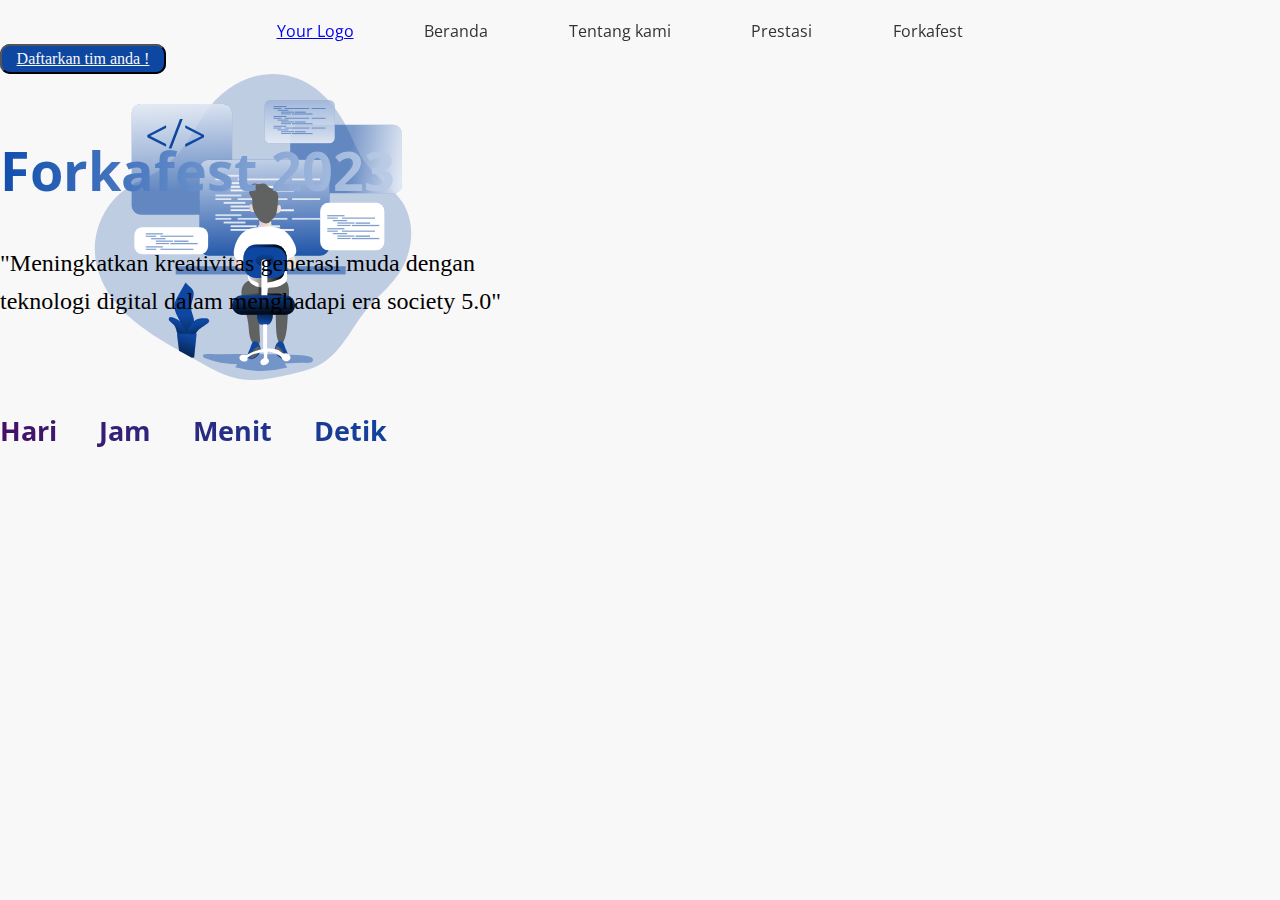
==== forkafest.html @ 13fe7045 "blah" ====
<!DOCTYPE html>
<html lang="en">
<head>
  <meta charset="UTF-8">
  <meta http-equiv="X-UA-Compatible" content="IE=edge">
  <meta name="viewport" content="width=device-width, initial-scale=1.0">
  <title>TI</title>
  <link rel="icon" type="image/svg+xml"
    href="data:image/svg+xml,<svg xmlns=%22http://www.w3.org/2000/svg%22 width=%22256%22 height=%22256%22 viewBox=%220 0 100 100%22><rect width=%22100%22 height=%22100%22 rx=%2250%22 fill=%22%232da6ff%22></rect><path d=%22M60.80 22.73L60.80 22.73Q61.25 23.45 61.65 24.66Q62.06 25.88 62.06 27.32L62.06 27.32Q62.06 29.75 60.93 31.01Q59.81 32.27 57.83 32.27L57.83 32.27L45.41 32.27L45.41 77.27Q44.69 77.45 43.16 77.72Q41.63 77.99 40.01 77.99L40.01 77.99Q36.59 77.99 35.15 76.73Q33.71 75.47 33.71 72.50L33.71 72.50L33.71 32.27L18.59 32.27Q18.14 31.46 17.73 30.29Q17.33 29.12 17.33 27.68L17.33 27.68Q17.33 25.16 18.45 23.95Q19.58 22.73 21.56 22.73L21.56 22.73L60.80 22.73ZM77.27 77.99L77.27 77.99Q73.85 77.99 72.41 76.73Q70.97 75.47 70.97 72.50L70.97 72.50L70.97 22.73Q71.78 22.55 73.31 22.28Q74.84 22.01 76.37 22.01L76.37 22.01Q79.61 22.01 81.14 23.18Q82.67 24.35 82.67 27.50L82.67 27.50L82.67 77.27Q81.86 77.45 80.38 77.72Q78.89 77.99 77.27 77.99Z%22 fill=%22%23fff%22></path></svg>" />
  <link rel="stylesheet" href="https://cdnjs.cloudflare.com/ajax/libs/font-awesome/6.4.0/css/all.min.css"
    integrity="sha512-iecdLmaskl7CVkqkXNQ/ZH/XLlvWZOJyj7Yy7tcenmpD1ypASozpmT/E0iPtmFIB46ZmdtAc9eNBvH0H/ZpiBw=="
    crossorigin="anonymous" referrerpolicy="no-referrer" />
  <link rel="stylesheet" href="slider.css">
  <link rel="stylesheet" href="responsif.css">
  <link rel="stylesheet" href="style.css">
  <link rel="preconnect" href="https://fonts.googleapis.com">
  <link rel="preconnect" href="https://fonts.gstatic.com" crossorigin>
  <link href="https://fonts.googleapis.com/css2?family=Lilita+One&display=swap" rel="stylesheet">
</head>
<body>
  <!-- NAVBAR -->
  <nav class="navbar">
    <div class="logo" style="margin-right: 30px;">
      <a href="#">Your Logo</a>
    </div>
    <ul class="nav-links">
      <li><a href="#">Beranda</a></li>
      <li><a href="#">Tentang kami</a></li>
      <li><a href="#">Prestasi</a></li>
      <li><a href="forkafest.html">Forkafest</a></li>
    </ul>
    <div class="burger">
      <div class="line"></div>
      <div class="line"></div>
      <div class="line"></div>
    </div>
  </nav>
  <!-- NAVBAR END-->
  <!-- CONTENT 1-->
  <section class="about" style="background-color: #f8f8f8 !important;">
    <div class="container">
      <div class="row">
      <div class="col-md-6">
        <h1  class="forkafest">Forkafest 2023</h1>
        <p class="upgrade">"Meningkatkan kreativitas  generasi muda dengan teknologi digital dalam menghadapi  era society 5.0"</p><br>
          <p id="peace" class="countdown"></p><br>
          <ul class="jam">
            <li> Hari</li>
            <li>Jam</li>
            <li>Menit</li>
            <li>Detik</li>
          </ul>
        <div class="jaya">
          <button class="jaya" ><a href="#" style="color: #f8f8f8;">Daftarkan tim anda !</a></button>
      </div>
      <div class="col-md-6" style="padding: 0 50px;">
        <svg id="Layer_1" data-name="Layer 1" xmlns="http://www.w3.org/2000/svg" xmlns:xlink="http://www.w3.org/1999/xlink" viewBox="0 0 420.22 406.42" width="406" height="306" class="illustration styles_illustrationTablet__1DWOa"><defs><linearGradient id="linear-gradient" x1="200.4" y1="156.09" x2="193.36" y2="0.32" gradientTransform="translate(397.09 230.16) rotate(180)" gradientUnits="userSpaceOnUse"><stop offset="0" stop-color="#fff" stop-opacity="0"></stop><stop offset="0.95" stop-color="#fff"></stop></linearGradient><linearGradient id="linear-gradient-2" x1="420.79" y1="115.42" x2="518.18" y2="130.09" gradientTransform="translate(833.24 229.58) rotate(180)" xlink:href="#linear-gradient"></linearGradient><linearGradient id="linear-gradient-3" x1="354" y1="-18.75" x2="355.76" y2="124.99" gradientTransform="translate(710.05 130.47) rotate(180)" xlink:href="#linear-gradient"></linearGradient><linearGradient id="linear-gradient-4" x1="311.92" y1="260.14" x2="302.53" y2="55.38" gradientTransform="translate(616.43 358.85) rotate(180)" xlink:href="#linear-gradient"></linearGradient><linearGradient id="linear-gradient-5" x1="261.62" y1="383.07" x2="259.72" y2="281.75" gradientTransform="matrix(1, 0, 0, -1, -82.88, 448.43)" gradientUnits="userSpaceOnUse"><stop offset="0" stop-color="#fff" stop-opacity="0"></stop><stop offset="0.99" stop-color="#fff"></stop></linearGradient><linearGradient id="linear-gradient-6" x1="255" y1="383.18" x2="253.1" y2="281.87" xlink:href="#linear-gradient-5"></linearGradient><linearGradient id="linear-gradient-7" x1="307.07" y1="382.22" x2="305.17" y2="280.9" xlink:href="#linear-gradient-5"></linearGradient><linearGradient id="linear-gradient-8" x1="364.93" y1="381.12" x2="363.04" y2="279.82" xlink:href="#linear-gradient-5"></linearGradient><linearGradient id="linear-gradient-9" x1="269.97" y1="382.9" x2="268.07" y2="281.59" xlink:href="#linear-gradient-5"></linearGradient><linearGradient id="linear-gradient-10" x1="282.11" y1="382.69" x2="280.2" y2="281.37" xlink:href="#linear-gradient-5"></linearGradient><linearGradient id="linear-gradient-11" x1="316" y1="382.05" x2="314.11" y2="280.73" xlink:href="#linear-gradient-5"></linearGradient><linearGradient id="linear-gradient-12" x1="278.22" y1="382.75" x2="276.32" y2="281.44" xlink:href="#linear-gradient-5"></linearGradient><linearGradient id="linear-gradient-13" x1="321.5" y1="381.94" x2="319.61" y2="280.63" xlink:href="#linear-gradient-5"></linearGradient><linearGradient id="linear-gradient-14" x1="261.62" y1="356.88" x2="259.72" y2="255.56" xlink:href="#linear-gradient-5"></linearGradient><linearGradient id="linear-gradient-15" x1="255" y1="357.01" x2="253.1" y2="255.69" xlink:href="#linear-gradient-5"></linearGradient><linearGradient id="linear-gradient-16" x1="307.07" y1="356.03" x2="305.17" y2="254.71" xlink:href="#linear-gradient-5"></linearGradient><linearGradient id="linear-gradient-17" x1="364.93" y1="354.95" x2="363.04" y2="253.63" xlink:href="#linear-gradient-5"></linearGradient><linearGradient id="linear-gradient-18" x1="269.97" y1="356.73" x2="268.07" y2="255.41" xlink:href="#linear-gradient-5"></linearGradient><linearGradient id="linear-gradient-19" x1="282.11" y1="356.5" x2="280.2" y2="255.18" xlink:href="#linear-gradient-5"></linearGradient><linearGradient id="linear-gradient-20" x1="316" y1="355.87" x2="314.11" y2="254.55" xlink:href="#linear-gradient-5"></linearGradient><linearGradient id="linear-gradient-21" x1="278.22" y1="356.57" x2="276.32" y2="255.26" xlink:href="#linear-gradient-5"></linearGradient><linearGradient id="linear-gradient-22" x1="321.5" y1="355.77" x2="319.61" y2="254.45" xlink:href="#linear-gradient-5"></linearGradient><linearGradient id="linear-gradient-23" x1="261.62" y1="330.7" x2="259.72" y2="229.39" xlink:href="#linear-gradient-5"></linearGradient><linearGradient id="linear-gradient-24" x1="255" y1="330.83" x2="253.1" y2="229.51" xlink:href="#linear-gradient-5"></linearGradient><linearGradient id="linear-gradient-25" x1="307.07" y1="329.85" x2="305.17" y2="228.54" xlink:href="#linear-gradient-5"></linearGradient><linearGradient id="linear-gradient-26" x1="364.93" y1="328.77" x2="363.04" y2="227.45" xlink:href="#linear-gradient-5"></linearGradient><linearGradient id="linear-gradient-27" x1="269.97" y1="330.55" x2="268.07" y2="229.23" xlink:href="#linear-gradient-5"></linearGradient><linearGradient id="linear-gradient-28" x1="282.11" y1="330.32" x2="280.2" y2="229" xlink:href="#linear-gradient-5"></linearGradient><linearGradient id="linear-gradient-29" x1="316" y1="329.68" x2="314.11" y2="228.36" xlink:href="#linear-gradient-5"></linearGradient><linearGradient id="linear-gradient-30" x1="278.22" y1="330.39" x2="276.32" y2="229.07" xlink:href="#linear-gradient-5"></linearGradient><linearGradient id="linear-gradient-31" x1="321.5" y1="329.58" x2="319.61" y2="228.26" xlink:href="#linear-gradient-5"></linearGradient><linearGradient id="linear-gradient-32" x1="333.51" y1="249.74" x2="350.87" y2="249.74" gradientUnits="userSpaceOnUse"><stop offset="0" stop-color="#e5c6d6"></stop><stop offset="0.42" stop-color="#ead4d0"></stop><stop offset="1" stop-color="#f0e9cb"></stop></linearGradient><linearGradient id="linear-gradient-33" x1="267.38" y1="249.25" x2="284.32" y2="249.25" xlink:href="#linear-gradient-32"></linearGradient><linearGradient id="linear-gradient-34" x1="322.22" y1="181.36" x2="330.07" y2="181.36" xlink:href="#linear-gradient-32"></linearGradient><linearGradient id="linear-gradient-35" x1="287.94" y1="179.86" x2="295.96" y2="179.86" xlink:href="#linear-gradient-32"></linearGradient><linearGradient id="linear-gradient-36" x1="301.28" y1="200.39" x2="317.79" y2="200.39" xlink:href="#linear-gradient-32"></linearGradient><linearGradient id="linear-gradient-37" x1="280.58" y1="279.54" x2="334.7" y2="279.54" gradientUnits="userSpaceOnUse"><stop offset="0" stop-color="#010101" stop-opacity="0"></stop><stop offset="0.95" stop-color="#010101"></stop></linearGradient><linearGradient id="linear-gradient-38" x1="197.45" y1="246.75" x2="254.83" y2="246.75" xlink:href="#linear-gradient-37"></linearGradient><linearGradient id="linear-gradient-39" x1="308.92" y1="236.45" x2="307.82" y2="294.75" xlink:href="#linear-gradient-37"></linearGradient><linearGradient id="linear-gradient-40" x1="307.68" y1="333.3" x2="310.76" y2="306.9" xlink:href="#linear-gradient-37"></linearGradient><linearGradient id="linear-gradient-41" x1="306.62" y1="291.13" x2="307.5" y2="326.77" gradientTransform="translate(614.1 617.39) rotate(180)" xlink:href="#linear-gradient-37"></linearGradient><linearGradient id="linear-gradient-42" x1="201.67" y1="322.04" x2="201.96" y2="395.67" xlink:href="#linear-gradient-37"></linearGradient><linearGradient id="linear-gradient-43" x1="218.42" y1="332.91" x2="227.8" y2="369" xlink:href="#linear-gradient-37"></linearGradient><linearGradient id="linear-gradient-44" x1="194.82" y1="330.93" x2="178.98" y2="369.35" xlink:href="#linear-gradient-37"></linearGradient><linearGradient id="linear-gradient-45" x1="207.73" y1="349.86" x2="189.25" y2="403.54" xlink:href="#linear-gradient-37"></linearGradient></defs><title>code 2</title><path d="M485.93,268c-12.07,17.31-29,30.63-42.39,47-19.66,24-32.38,55.16-59,71.17-12.59,7.56-27.16,10.94-41.44,14.22-22.95,5.28-46.73,10.56-69.86,6.1-17.73-3.41-33.82-12.35-49.58-21.17l-12.47-7c-2.75-1.56-5.53-3.09-8.31-4.65l-8.1-4.54c-23.78-13.4-47.41-27.38-67.45-45.85C105,302.78,87.25,275.8,83.56,245.67c-4.28-34.82,12.1-71.39,40.92-91.4,15.81-11,34.66-17.12,50.19-28.53,24.51-18,38-46.79,54.83-72.08,31.19-46.89,91.17-69.33,141.68-36,19.63,12.94,34.48,32.16,45.39,53,9.22,17.57,16,36.63,28.26,52.23,14,17.82,34.38,30.16,46.63,49.23C509.81,200.66,505.37,240.14,485.93,268Z" transform="translate(-82.88 -1.75)" fill="#0D47A1" opacity="0.24" style="isolation: isolate;"></path><path d="M226.86,374.7c-1.47,1.61.94,3.85,3,4.63a118.11,118.11,0,0,0,42.1,7.8l-2.45,4.17a131.42,131.42,0,0,0,69,.36l-3.48-5.4,20.21-1c3.21-.15,14.47,1.17,16.6-1.68,6.13-8.21-18.82-8.53-21.5-8.64q-39.93-1.67-79.91-1.29-10.9.1-21.8.35C245.19,374.12,229,372.42,226.86,374.7Z" transform="translate(-82.88 -1.75)" fill="#0D47A1" opacity="0.42" style="isolation: isolate;"></path><path d="M340.48,300.71q-.81,16-1.93,32.06a91.36,91.36,0,0,1-2.1,16.08,46.85,46.85,0,0,1-3.32,9.11c-.61,1.25-1.48,2.61-2.85,2.75-1.73.18-2.93-1.67-3.55-3.3-3.09-8-3.09-16.76-3.29-25.32q-.17-6.64-.53-13.29c-.29-5.35-.87-11.14-4.49-15.1-1.1-1.2-2.44-2.18-3.52-3.41-4.41-5-3.09-13.43,1.66-18.14,3.69-3.65,14.4-8.47,19.57-5.45C342.27,280.28,340.77,294.94,340.48,300.71Z" transform="translate(-82.88 -1.75)" fill="#606161"></path><path d="M309.52,282.4a13.63,13.63,0,0,1,2.07,8.22c-.25,8.69-5.41,16.38-8,24.69-3.88,12.55-1.72,26-1.33,39.17a12.28,12.28,0,0,1-.66,5.36,4.49,4.49,0,0,1-4.21,2.88,5.62,5.62,0,0,1-3.35-2c-6.36-6.8-6.15-17.17-7.2-26.41-1.18-10.29-4.37-20.23-7.09-30.22-1.23-4.51-2.38-9.13-2.09-13.79s2.25-9.45,6.1-12.09C290.75,273.43,304.53,275.25,309.52,282.4Z" transform="translate(-82.88 -1.75)" fill="#606161"></path><rect x="131.77" y="41.46" width="133.54" height="147.24" rx="12.14" transform="translate(314.21 228.41) rotate(-180)" fill="#0D47A1" opacity="0.52"></rect><rect x="131.77" y="41.46" width="133.54" height="147.24" rx="12.14" transform="translate(314.21 228.41) rotate(-180)" fill="url(#linear-gradient)"></rect><rect x="342.42" y="69.28" width="148.4" height="91.01" rx="11.56" transform="translate(750.35 227.83) rotate(-180)" fill="#0D47A1" opacity="0.52"></rect><rect x="342.42" y="69.28" width="148.4" height="91.01" rx="11.56" transform="translate(750.35 227.83) rotate(-180)" fill="url(#linear-gradient-2)"></rect><rect x="308.41" y="36.65" width="93.23" height="57.18" rx="7.26" transform="translate(627.16 128.72) rotate(-180)" fill="#0D47A1" opacity="0.52"></rect><rect x="308.41" y="36.65" width="93.23" height="57.18" rx="7.26" transform="translate(627.16 128.72) rotate(-180)" fill="url(#linear-gradient-3)"></rect><rect x="190.34" y="257.1" width="225.69" height="10.82" transform="translate(523.5 523.28) rotate(-180)" fill="#0D47A1" opacity="0.52"></rect><rect x="221.84" y="115.66" width="172.75" height="127.53" rx="12.56" transform="translate(533.55 357.1) rotate(-180)" fill="#0D47A1"></rect><rect x="221.84" y="115.66" width="172.75" height="127.53" rx="12.56" transform="translate(533.55 357.1) rotate(-180)" fill="url(#linear-gradient-4)"></rect><rect x="160.2" y="133.88" width="34.45" height="2.53" fill="url(#linear-gradient-5)"></rect><rect x="160.2" y="138.77" width="21.03" height="2.37" fill="url(#linear-gradient-6)"></rect><rect x="189.71" y="138.77" width="66.17" height="2.39" fill="url(#linear-gradient-7)"></rect><rect x="262.07" y="138.77" width="37.24" height="2.39" fill="url(#linear-gradient-8)"></rect><rect x="171.14" y="143.68" width="28.91" height="2.5" fill="url(#linear-gradient-9)"></rect><rect x="180.42" y="148.56" width="34.45" height="2.53" fill="url(#linear-gradient-10)"></rect><rect x="217.12" y="148.56" width="28.88" height="2.81" fill="url(#linear-gradient-11)"></rect><rect x="180.37" y="153.45" width="26.6" height="2.37" fill="url(#linear-gradient-12)"></rect><rect x="209.52" y="153.45" width="54.9" height="2.63" fill="url(#linear-gradient-13)"></rect><rect x="160.2" y="160.07" width="34.45" height="2.53" fill="url(#linear-gradient-14)"></rect><rect x="160.2" y="164.96" width="21.03" height="2.37" fill="url(#linear-gradient-15)"></rect><rect x="189.71" y="164.96" width="66.17" height="2.39" fill="url(#linear-gradient-16)"></rect><rect x="262.07" y="164.96" width="37.24" height="2.39" fill="url(#linear-gradient-17)"></rect><rect x="171.14" y="169.85" width="28.91" height="2.5" fill="url(#linear-gradient-18)"></rect><rect x="180.42" y="174.75" width="34.45" height="2.53" fill="url(#linear-gradient-19)"></rect><rect x="217.12" y="174.75" width="28.88" height="2.81" fill="url(#linear-gradient-20)"></rect><rect x="180.37" y="179.64" width="26.6" height="2.37" fill="url(#linear-gradient-21)"></rect><rect x="209.52" y="179.64" width="54.9" height="2.63" fill="url(#linear-gradient-22)"></rect><rect x="160.2" y="186.25" width="34.45" height="2.53" fill="url(#linear-gradient-23)"></rect><rect x="160.2" y="191.14" width="21.03" height="2.37" fill="url(#linear-gradient-24)"></rect><rect x="189.71" y="191.14" width="66.17" height="2.39" fill="url(#linear-gradient-25)"></rect><rect x="262.07" y="191.14" width="37.24" height="2.39" fill="url(#linear-gradient-26)"></rect><rect x="171.14" y="196.03" width="28.91" height="2.5" fill="url(#linear-gradient-27)"></rect><rect x="180.42" y="200.92" width="34.45" height="2.53" fill="url(#linear-gradient-28)"></rect><rect x="217.12" y="200.92" width="28.88" height="2.81" fill="url(#linear-gradient-29)"></rect><rect x="180.37" y="205.82" width="26.6" height="2.37" fill="url(#linear-gradient-30)"></rect><rect x="209.52" y="205.82" width="54.9" height="2.63" fill="url(#linear-gradient-31)"></rect><g opacity="0.52"><rect x="237.35" y="42.71" width="17.14" height="1.26" fill="#0D47A1"></rect><rect x="237.35" y="45.15" width="10.46" height="1.18" fill="#0D47A1"></rect><rect x="252.03" y="45.15" width="32.92" height="1.19" fill="#0D47A1"></rect><rect x="288.02" y="45.15" width="18.53" height="1.19" fill="#0D47A1"></rect><rect x="242.79" y="47.58" width="14.38" height="1.24" fill="#0D47A1"></rect><rect x="247.41" y="50.02" width="17.14" height="1.26" fill="#0D47A1"></rect><rect x="265.66" y="50.02" width="14.36" height="1.4" fill="#0D47A1"></rect><rect x="247.38" y="52.45" width="13.23" height="1.18" fill="#0D47A1"></rect><rect x="261.89" y="52.45" width="27.31" height="1.31" fill="#0D47A1"></rect><rect x="237.35" y="55.74" width="17.14" height="1.26" fill="#0D47A1"></rect><rect x="237.35" y="58.17" width="10.46" height="1.18" fill="#0D47A1"></rect><rect x="252.03" y="58.17" width="32.92" height="1.19" fill="#0D47A1"></rect><rect x="288.02" y="58.17" width="18.53" height="1.19" fill="#0D47A1"></rect><rect x="242.79" y="60.6" width="14.38" height="1.24" fill="#0D47A1"></rect><rect x="247.41" y="63.04" width="17.14" height="1.26" fill="#0D47A1"></rect><rect x="265.66" y="63.04" width="14.36" height="1.4" fill="#0D47A1"></rect><rect x="247.38" y="65.47" width="13.23" height="1.18" fill="#0D47A1"></rect><rect x="261.89" y="65.47" width="27.31" height="1.31" fill="#0D47A1"></rect><rect x="237.35" y="68.76" width="17.14" height="1.26" fill="#0D47A1"></rect><rect x="237.35" y="71.2" width="10.46" height="1.18" fill="#0D47A1"></rect><rect x="252.03" y="71.2" width="32.92" height="1.19" fill="#0D47A1"></rect><rect x="288.02" y="71.2" width="18.53" height="1.19" fill="#0D47A1"></rect><rect x="242.79" y="73.63" width="14.38" height="1.24" fill="#0D47A1"></rect><rect x="247.41" y="76.06" width="17.14" height="1.26" fill="#0D47A1"></rect><rect x="265.66" y="76.06" width="14.36" height="1.4" fill="#0D47A1"></rect><rect x="247.38" y="78.5" width="13.23" height="1.18" fill="#0D47A1"></rect><rect x="261.89" y="78.5" width="27.31" height="1.31" fill="#0D47A1"></rect></g><path d="M349.79,250.1c.71,2,1.38,4.1.94,6.16a6,6,0,0,1-.85,2c-2,3.1-6.74,3.58-10,1.72s-5.1-5.42-6-9a9.67,9.67,0,0,1-.35-3.7c.29-2.17,1.73-4,3.23-5.6,2-2.08,5.67-4.8,8.36-2.3C347.54,241.62,348.72,247.11,349.79,250.1Z" transform="translate(-82.88 -1.75)" fill="url(#linear-gradient-32)"></path><path d="M268,249.5a5.14,5.14,0,0,0-.59,2.69,4.69,4.69,0,0,0,.7,1.68,13.49,13.49,0,0,0,3.31,3.93,6.87,6.87,0,0,0,4.81,1.49c2.56-.28,4.59-2.31,5.95-4.5a12.33,12.33,0,0,0,2.13-7.06,9,9,0,0,0-3.68-6.74c-1.93-1.4-5.95-2.67-8.13-1.07S269.09,246.92,268,249.5Z" transform="translate(-82.88 -1.75)" fill="url(#linear-gradient-33)"></path><path d="M327.06,176.05a2.42,2.42,0,0,1,2.1.37,2.79,2.79,0,0,1,.69,1.71A12.25,12.25,0,0,1,330,182a5.31,5.31,0,0,1-1.77,3.31,7.66,7.66,0,0,1-2.52,1.22,2.85,2.85,0,0,1-2.16.08,2.49,2.49,0,0,1-1.08-1.85C321.68,180.89,322.89,176.81,327.06,176.05Z" transform="translate(-82.88 -1.75)" fill="url(#linear-gradient-34)"></path><path d="M290.65,174.71a2.48,2.48,0,0,0-1.21,0A2.51,2.51,0,0,0,288,177a10.64,10.64,0,0,0,.18,2.81A7.76,7.76,0,0,0,290,184a3.4,3.4,0,0,0,4.15.72C298.4,181.78,294.4,175.53,290.65,174.71Z" transform="translate(-82.88 -1.75)" fill="url(#linear-gradient-35)"></path><path d="M317.57,202.66a8.87,8.87,0,0,1,.16,2.76c-.37,2.56-2.92,4.35-5.48,4.67s-5.12-.54-7.51-1.49a6,6,0,0,1-2-1.14,4.45,4.45,0,0,1-1.15-2.21,16.05,16.05,0,0,1-.26-4.38l.16-5.16a6.18,6.18,0,0,1,.58-2.93c1-1.71,3.29-2,5.28-2.13,2.61-.11,6.54,0,8.26,2.38S317.13,199.89,317.57,202.66Z" transform="translate(-82.88 -1.75)" fill="url(#linear-gradient-36)"></path><path d="M325.61,160.54a15.29,15.29,0,0,1,.8,6.8,127.36,127.36,0,0,1-1.66,15.83c-.66,3.93-1.7,8.15-4.81,10.63a19.9,19.9,0,0,0-2.51,2c-.54.58-.92,1.3-1.42,1.93-2.53,3.17-7.63,3.17-11.11,1.06s-5.71-5.73-7.75-9.25c-2.25-3.88-4.48-7.94-4.88-12.41-.33-3.54.5-7.27-.85-10.56-1-2.42-3.07-4.36-3.53-6.93a11.67,11.67,0,0,1,.62-5.12c.81-2.91,2.05-6.27,5-7.06,2.15-.58,4.37.52,6.6.59,2.84.1,5.73-1.49,8.43-.59,3.47,1.16,5,5.16,8.46,6.46S324,156.86,325.61,160.54Z" transform="translate(-82.88 -1.75)" fill="#606161"></path><path d="M337.09,211.79c-10.14-8.41-24.77-8.2-37.82-6.42-5.39.73-10.88,1.7-15.62,4.38-7.94,4.5-12.64,13.2-15.11,22-1.31,4.67-2,10,.62,14.1,2.75,4.24,8.23,5.7,13.25,6.26a4.43,4.43,0,0,1,2.18.63,3.87,3.87,0,0,1,1.22,2.45c1.4,7.3-1.44,15.5,2.31,21.91,3.63,6.19,11.74,7.82,18.89,8.37,9.25.71,19.28.45,26.79-5a10.87,10.87,0,0,0,3.11-3.19c1.24-2.12,1.31-4.7,1.34-7.15.08-5.34-1.87-16.08.73-20.79,2.18-3.92,8.39-3.94,10.57-8.42C353.68,232.4,343.3,216.93,337.09,211.79Z" transform="translate(-82.88 -1.75)" fill="#fff"></path><path d="M300.39,279.84l.07,11.37a2.19,2.19,0,0,1-.24,1.27,2,2,0,0,1-1.34.73c-3.08.72-6.3.31-9.46.32s-6.57.57-8.84,2.78c3.45,2.55,7.9,3.25,12.17,3.75q9.48,1.13,19,1.5a49.21,49.21,0,0,0,12.31-.64,22.83,22.83,0,0,0,9.76-4.55c-2.79-3-7.41-2.94-11.49-2.94a104.74,104.74,0,0,1-11.88-.68,3.25,3.25,0,0,1-2.39-1,3.17,3.17,0,0,1-.38-1.95,39.47,39.47,0,0,1,.95-7.5,4.75,4.75,0,0,1,.95-2.23,5.28,5.28,0,0,1,3.18-1.26,69.35,69.35,0,0,0,13.55-3.7,15.45,15.45,0,0,0,4.95-2.73c3.94-3.58,3.77-9.75,2.86-15a50.31,50.31,0,0,1-23.82,6.78c-5.73.16-18.16-2.3-22.19,3.22-2,2.79.13,5.37,2.34,7.3C291.41,275.5,300.39,279.73,300.39,279.84Z" transform="translate(-82.88 -1.75)" fill="url(#linear-gradient-37)"></path><rect x="197.45" y="226.42" width="57.38" height="40.67" rx="16.79" fill="#0D47A1"></rect><rect x="197.45" y="226.42" width="57.38" height="40.67" rx="16.79" fill="url(#linear-gradient-38)"></rect><rect x="197.45" y="230.16" width="57.38" height="40.67" rx="16.79" fill="#0D47A1"></rect><path d="M317.85,254.36a21.93,21.93,0,0,1-5.38,1.6c-5,.92-10.84.72-14.44-2.91a6.42,6.42,0,0,1-1.35-1.92c-1-2.43.31-5.36,2.46-6.9s4.88-1.95,7.51-2.08c3.22-.16,9.34-.71,12.15,1.46C322.16,246.21,321.64,252.58,317.85,254.36Z" transform="translate(-82.88 -1.75)" fill="url(#linear-gradient-39)"></path><rect x="304.16" y="248.12" width="7.83" height="64.64" rx="3.91" transform="translate(533.26 559.13) rotate(180)" fill="#fff"></rect><path d="M332.15,357.8c2,1.65,2.5,4.51,3.38,7,1.22,3.4,3.48,6.49,3.78,10.09a5.64,5.64,0,0,1-.51,3.12,5,5,0,0,1-4.34,2.44,9.5,9.5,0,0,1-4.93-1.5,17.29,17.29,0,0,1-6.24-6.41,11,11,0,0,1-1.42-4.22C321.46,363.81,326.14,353,332.15,357.8Z" transform="translate(-82.88 -1.75)" fill="#0D47A1"></path><path d="M335.88,376.88a1.81,1.81,0,0,1,0,1.71,1.55,1.55,0,0,1-.87.47,5.6,5.6,0,0,1-4-.73,16.27,16.27,0,0,1-3.22-2.59,23.43,23.43,0,0,1-3.91-4.42,8,8,0,0,1-1.27-5.65c1.06-5.42,5.84-.56,7.6,1.44A29,29,0,0,1,335.88,376.88Z" transform="translate(-82.88 -1.75)" fill="#606161"></path><path d="M293,357.91c-2,1.65-2.5,4.51-3.38,7-1.22,3.4-3.48,6.5-3.78,10.09a5.68,5.68,0,0,0,.51,3.13,5,5,0,0,0,4.34,2.43,9.4,9.4,0,0,0,4.93-1.5,17.21,17.21,0,0,0,6.24-6.41,10.94,10.94,0,0,0,1.42-4.22C303.68,363.92,299,353.07,293,357.91Z" transform="translate(-82.88 -1.75)" fill="#0D47A1"></path><path d="M288.76,377.27a1.84,1.84,0,0,0,0,1.71,1.58,1.58,0,0,0,.88.47,5.71,5.71,0,0,0,4-.73,16.65,16.65,0,0,0,3.21-2.59,23.23,23.23,0,0,0,3.92-4.43,8,8,0,0,0,1.27-5.64c-1.07-5.43-5.84-.57-7.61,1.44A29.12,29.12,0,0,0,288.76,377.27Z" transform="translate(-82.88 -1.75)" fill="#606161"></path><path d="M314.43,334a10.54,10.54,0,0,1-5.17,1,22.68,22.68,0,0,1-5.88-.43,4.11,4.11,0,0,1-1.78-.83,4.06,4.06,0,0,1-1-1.42c-1.63-3.6-3.47-11.06-.94-14.09,2.89-3.48,14.36-4.09,18-.44C321.19,321.21,318.63,331.53,314.43,334Z" transform="translate(-82.88 -1.75)" fill="#0D47A1"></path><path d="M314.43,334a10.54,10.54,0,0,1-5.17,1,22.68,22.68,0,0,1-5.88-.43,4.11,4.11,0,0,1-1.78-.83,4.06,4.06,0,0,1-1-1.42c-1.63-3.6-3.47-11.06-.94-14.09,2.89-3.48,14.36-4.09,18-.44C321.19,321.21,318.63,331.53,314.43,334Z" transform="translate(-82.88 -1.75)" fill="url(#linear-gradient-40)"></path><rect x="306.48" y="334.14" width="5.22" height="33.68" transform="translate(535.29 700.22) rotate(-180)" fill="#fff"></rect><path d="M329.72,370.63c1.16.95,2.29,2.14,3.78,2.32,1.08.12,2.16-.34,3.26-.34a6.12,6.12,0,0,1,3.85,1.73,6.51,6.51,0,0,1,2.12,3c.81,2.76-1.65,5.78-4.52,6.06s-5.63-1.68-6.89-4.26a9.4,9.4,0,0,0-1.06-2,5.81,5.81,0,0,0-1.43-1.12A41.88,41.88,0,0,0,315,370.55c-.85-.17-1.89-.25-2.43.42a2.36,2.36,0,0,0-.41,1.3,45.72,45.72,0,0,0-.27,6,2.27,2.27,0,0,0,.21,1.12,4,4,0,0,0,.94.93,3.9,3.9,0,0,1,.52,4.65,7.12,7.12,0,0,1-3.91,3c-1.92.71-4.34.83-5.77-.64a4.11,4.11,0,0,1-.75-4.24,6.35,6.35,0,0,1,3-3.26,2.6,2.6,0,0,0,1.18-.9,2.32,2.32,0,0,0,.18-1.2l-.14-4.46a2.15,2.15,0,0,0-.68-1.85,2,2,0,0,0-1.3-.19,39,39,0,0,0-20.3,7.61c1.08.84.89,2.66-.08,3.62a5.26,5.26,0,0,1-3.82,1.18,7.65,7.65,0,0,1-4.27-1.25,4.42,4.42,0,0,1-2-3.84,4.47,4.47,0,0,1,2.67-3.52,8,8,0,0,1,4.53-.49,9.23,9.23,0,0,0,2.39.19,7.23,7.23,0,0,0,2.52-1.05,55.86,55.86,0,0,1,22.53-7C316.18,366.09,324.35,366.23,329.72,370.63Z" transform="translate(-82.88 -1.75)" fill="#fff"></path><rect x="382.19" y="172.81" width="85.21" height="63.19" rx="11.02" transform="translate(766.72 407.06) rotate(-180)" fill="#fff"></rect><rect x="135.41" y="205.3" width="97.97" height="35.94" rx="10.67" transform="translate(285.9 444.78) rotate(-180)" fill="#fff"></rect><path d="M152.62,82.75l24.93-12.84v3.72l-21,10.47v.12l21,10.52v3.72L152.62,85.62Z" transform="translate(-82.88 -1.75)" fill="#0D47A1"></path><path d="M181,100.66l15-39h3.65l-15,39Z" transform="translate(-82.88 -1.75)" fill="#0D47A1"></path><path d="M228,85.81,203.06,98.6V94.79l21.16-10.52V84.1L203.06,73.58V69.91L228,82.7Z" transform="translate(-82.88 -1.75)" fill="#0D47A1"></path><rect x="265.32" y="295.75" width="83.47" height="25.89" rx="12.55" transform="translate(531.22 615.65) rotate(-180)" fill="#0D47A1"></rect><rect x="265.32" y="295.75" width="83.47" height="25.89" rx="12.55" transform="translate(531.22 615.65) rotate(-180)" fill="url(#linear-gradient-41)"></rect><g opacity="0.52"><rect x="308.78" y="187.41" width="22.8" height="1.67" fill="#0D47A1"></rect><rect x="308.78" y="190.64" width="13.92" height="1.57" fill="#0D47A1"></rect><rect x="328.31" y="190.64" width="43.79" height="1.58" fill="#0D47A1"></rect><rect x="316.02" y="193.89" width="19.14" height="1.66" fill="#0D47A1"></rect><rect x="322.16" y="197.12" width="22.8" height="1.67" fill="#0D47A1"></rect><rect x="346.44" y="197.12" width="19.11" height="1.86" fill="#0D47A1"></rect><rect x="322.12" y="200.36" width="17.61" height="1.57" fill="#0D47A1"></rect><rect x="341.42" y="200.36" width="36.33" height="1.74" fill="#0D47A1"></rect><rect x="308.78" y="204.74" width="22.8" height="1.67" fill="#0D47A1"></rect><rect x="308.78" y="207.97" width="13.92" height="1.57" fill="#0D47A1"></rect><rect x="328.31" y="207.97" width="43.79" height="1.58" fill="#0D47A1"></rect><rect x="316.02" y="211.21" width="19.14" height="1.66" fill="#0D47A1"></rect><rect x="322.16" y="214.45" width="22.8" height="1.67" fill="#0D47A1"></rect><rect x="346.44" y="214.45" width="19.11" height="1.86" fill="#0D47A1"></rect><rect x="322.12" y="217.69" width="17.61" height="1.57" fill="#0D47A1"></rect><rect x="341.42" y="217.69" width="36.33" height="1.74" fill="#0D47A1"></rect></g><g opacity="0.52"><rect x="67.64" y="211.46" width="22.8" height="1.67" fill="#0D47A1"></rect><rect x="67.64" y="214.7" width="13.92" height="1.57" fill="#0D47A1"></rect><rect x="87.17" y="214.7" width="43.79" height="1.58" fill="#0D47A1"></rect><rect x="74.88" y="217.94" width="19.14" height="1.66" fill="#0D47A1"></rect><rect x="81.02" y="221.18" width="22.8" height="1.67" fill="#0D47A1"></rect><rect x="105.31" y="221.18" width="19.11" height="1.86" fill="#0D47A1"></rect><rect x="80.99" y="224.41" width="17.61" height="1.57" fill="#0D47A1"></rect><rect x="100.28" y="224.41" width="36.33" height="1.74" fill="#0D47A1"></rect><rect x="67.64" y="228.79" width="22.8" height="1.67" fill="#0D47A1"></rect><rect x="67.64" y="232.03" width="13.92" height="1.57" fill="#0D47A1"></rect><rect x="87.17" y="232.03" width="43.79" height="1.58" fill="#0D47A1"></rect></g><path d="M195.3,328.85c-3.31-6.54-7.36-13.33-6.58-20.62.47-4.41,2.7-8.41,4.88-12.28l9.82-17.41c3,3.9,7.94,6.27,9.92,10.77,3.18,7.23-3,15.23-2.67,23.12.22,6.07,4.25,11.6,4,17.67-.16,4.41-7.14,18.86-12.79,18.31C198.89,348.12,197.18,332.55,195.3,328.85Z" transform="translate(-82.88 -1.75)" fill="#0D47A1"></path><path d="M195.3,328.85c-3.31-6.54-7.36-13.33-6.58-20.62.47-4.41,2.7-8.41,4.88-12.28l9.82-17.41c3,3.9,7.94,6.27,9.92,10.77,3.18,7.23-3,15.23-2.67,23.12.22,6.07,4.25,11.6,4,17.67-.16,4.41-7.14,18.86-12.79,18.31C198.89,348.12,197.18,332.55,195.3,328.85Z" transform="translate(-82.88 -1.75)" fill="url(#linear-gradient-42)"></path><path d="M229.11,326.06c2.23,0,5,.45,5.64,2.6.52,1.88-1.13,3.61-2.7,4.77-5.47,4-12.32,7.07-15,13.3-4.45,10.34-17.05,3.71-10.53-5.24,2.7-3.7,5-8.67,8.36-11.76C218.74,326.16,224.14,326,229.11,326.06Z" transform="translate(-82.88 -1.75)" fill="#0D47A1"></path><path d="M229.11,326.06c2.23,0,5,.45,5.64,2.6.52,1.88-1.13,3.61-2.7,4.77-5.47,4-12.32,7.07-15,13.3-4.45,10.34-17.05,3.71-10.53-5.24,2.7-3.7,5-8.67,8.36-11.76C218.74,326.16,224.14,326,229.11,326.06Z" transform="translate(-82.88 -1.75)" fill="url(#linear-gradient-43)"></path><path d="M196.44,330.84c-2.51-2.86-6.24-4.27-9.8-5.59-1.69-.62-3.86-1.13-5,.23a3.14,3.14,0,0,0,0,3.63,11.34,11.34,0,0,0,2.83,2.65,17.86,17.86,0,0,1,5.25,6.09c1.27,2.59,1.61,5.54,2.74,8.2s3.49,5.17,6.37,5.05a5.74,5.74,0,0,0,4.92-4.05c1.12-3.45-.37-5-2.22-7.44C199.48,336.9,198.73,333.43,196.44,330.84Z" transform="translate(-82.88 -1.75)" fill="#0D47A1"></path><path d="M196.44,330.84c-2.51-2.86-6.24-4.27-9.8-5.59-1.69-.62-3.86-1.13-5,.23a3.14,3.14,0,0,0,0,3.63,11.34,11.34,0,0,0,2.83,2.65,17.86,17.86,0,0,1,5.25,6.09c1.27,2.59,1.61,5.54,2.74,8.2s3.49,5.17,6.37,5.05a5.74,5.74,0,0,0,4.92-4.05c1.12-3.45-.37-5-2.22-7.44C199.48,336.9,198.73,333.43,196.44,330.84Z" transform="translate(-82.88 -1.75)" fill="url(#linear-gradient-44)"></path><path d="M218.15,346.82l-3.37,31.53h-3.57c-2.75-1.56-5.53-3.09-8.31-4.65l-8.1-4.54-2.87-22.34Z" transform="translate(-82.88 -1.75)" fill="#0D47A1"></path><path d="M218.15,346.82l-3.37,31.53h-3.57c-2.75-1.56-5.53-3.09-8.31-4.65l-8.1-4.54-2.87-22.34Z" transform="translate(-82.88 -1.75)" fill="url(#linear-gradient-45)"></path></svg>
        </div>
    </div>
  </section>
  <!-- CONTENT 1 END-->
  <!-- CONTENT 2-->
  <section>
    
  </section>
  <!-- CONTENT 2 END-->
  <script type="text/javascript" src="countdown.js"></script>
</body>
</html>
---- style.css ----
@import url('https://fonts.googleapis.com/css2?family=Open+Sans&family=Potta+One&display=swap');

* {
    margin: 0;
    padding: 0;
    box-sizing: border-box;
}

body {
    overflow-x: hidden;
    font-family: 'Open Sans', sans-serif !important;
    background-color: #f8f8f8;
}

/* nvbar */
* {
    margin: 0;
    padding: 0;
    box-sizing: border-box;
}

body {
    overflow-x: hidden;
}

nav {
    position: fixed;
    top: 0;
    right: 0;
    left: 0;
    display: flex;
    flex-wrap: wrap;
    justify-content: center;
    align-items: center;
    background-color: #f8f8f800;
    padding: 20px;
    z-index: 2;
    transition: all 0.5s ease-in-out;
    -webkit-transition: all 0.5s ease-in-out;
    -moz-transition: all 0.5s ease-in-out;
    -ms-transition: all 0.5s ease-in-out;
    -o-transition: all 0.5s ease-in-out;
}

.nav-links {
    display: flex;
    justify-content: space-around;
    width: 50%;
}

.nav-links li {
    list-style: none;
}

.nav-links a {
    position: relative;
    text-decoration: none;
    color: #333;
}

.nav-links a::before {
    content: "";
    position: absolute;
    bottom: -2px;
    left: 0;
    width: 0;
    height: 2px;
    background-color: #333;
    transition: all 0.3s ease-in-out;
}

.nav-links a:hover::before {
    width: 100%;
    left: 0;
}



.burger {
    display: none;
    flex-direction: column;
    cursor: pointer;
}

.burger div {
    width: 25px;
    height: 3px;
    background-color: #333;
    margin: 3px;
    transition: all 0.5s ease-in-out;
}

@media screen and (max-width: 768px) {
    nav {
        display: flex;
        justify-content: space-between;
        align-items: center;
        background-color: #f8f8f800;
        padding: 20px;
    }

    .scrolled-mini {
        border-radius: 40px 40px 0 0 !important;
        -webkit-border-radius: 40px 40px 0 0 !important;
        -moz-border-radius: 40px 40px 0 0 !important;
        -ms-border-radius: 40px 40px 0 0 !important;
        -o-border-radius: 40px 40px 0 0 !important;
    }

    .burger {
        display: flex;
        z-index: 2;
    }

    .nav-links {
        flex-direction: column;
        justify-content: center;
        align-items: center;
        opacity: 0;
        transform: translateY(-100%);
        position: absolute;
        padding: 10px;
        top: 67px;
        left: 0;
        width: 100%;
        background-color: #f8f8f8;
        transition: all 0.5s ease-in-out;
        border-radius: 0 0 40px 40px !important;
        -webkit-border-radius: 0 0 40px 40px !important;
        -moz-border-radius: 0 0 40px 40px !important;
        -ms-border-radius: 0 0 40px 40px !important;
        -o-border-radius: 0 0 40px 40px !important;
        box-shadow: 0 0 10px rgba(0, 0, 0, 0.2);
    }

    .nav-links.nav-active {
        opacity: 1;
        transform: translateY(0%);
    }

    .nav-links li {
        opacity: 0;
        padding: 10px;
        transform: translateY(-20px);
        transition: opacity 0.5s ease-in-out, transform 0.5s ease-in-out;
    }

    .nav-links.nav-active li {
        opacity: 1;
        transform: translateY(0);
    }

    .nav-links li:nth-child(1) {
        transition-delay: 0.2s;
    }

    .nav-links li:nth-child(2) {
        transition-delay: 0.4s;
    }

    .nav-links li:nth-child(3) {
        transition-delay: 0.6s;
    }

    .nav-links li:nth-child(4) {
        transition-delay: 0.8s;
    }

    .burger.open .line:nth-child(1) {
        transform: rotate(-45deg) translate(-7px, 6px);
    }

    .burger.open .line:nth-child(2) {
        opacity: 0;
    }

    .burger.open .line:nth-child(3) {
        transform: rotate(45deg) translate(-6px, -6px);
    }
}


.rounded-circle {
    border-radius: 50%;
    width: 100%;
    height: 100%;
    object-fit: cover;
    object-position: center;
}

/* ! text */
.desc {
    text-align: justify;
}

.title {
    font-size: 50px;
    font-weight: 700;
    margin-bottom: 20px;
}

/* ---------------------------- */
/* ! Forkafest */
/* ---------------------------- */
.forkafest {
    position: absolute;
    width: 412.39px;
    height: 60px;
    top: 140px;
    font-family: 'Lilita One' cursive;
    font-style: normal;
    font-weight: 700;
    font-size: 54px;
    line-height: 65px;
    display: flex;
    align-items: center;
    background: linear-gradient(270deg, #C5D3E9 0%, #104EAD 100%);
    -webkit-background-clip: text;
    -webkit-text-fill-color: transparent;
    background-clip: text;
    color: transparent;
}

.upgrade {
    position: absolute;
    width: 507.15px;
    height: 103.78px;
    top: 230px;
    font-family: 'Ubuntu';
    font-style: normal;
    font-weight: 400;
    font-size: 24px;
    line-height: 38px;
    display: flex;
    align-items: center;
    color: #000000;
}

.countdown {
    position: absolute;
    width: 420px;
    height: 60px;
    top: 350px;
    font-family: 'Lilita One' cursive;
    font-style: normal;
    font-weight: 700;
    font-size: 57px;
    line-height: 65px;
    display: flex;
    align-items: center;
    background: linear-gradient(270deg, #D2DFF2 0%, #B5C8E6 14.58%, #9BB4DB 28.12%, #7B9BCE 44.27%, #6288C4 56.77%, #507ABD 66.15%, #3C6BB4 76.04%, #0D47A1 100%);
    -webkit-background-clip: text;
    -webkit-text-fill-color: transparent;
    background-clip: text;
    color: transparent;

}

.jam {
    position: absolute;
    width: 420px;
    height: 60px;
    top: 400px;
    font-family: 'Lilita One' cursive;
    font-style: normal;
    font-weight: 700;
    font-size: 27px;
    line-height: 65px;
    display: flex;
    align-items: center;
    background: linear-gradient(270deg, #0D47A1 0%, #441066 100%, #C5D3E9 100%);
    -webkit-background-clip: text;
    -webkit-text-fill-color: transparent;
    background-clip: text;
    color: transparent;
}

.jam li {
    display: inline-block;
    margin-right: 42px !important;
}

.jaya {
    width: 166px;
    height: 30px;
    font-family: 'Poppins';
    font-style: normal;
    font-weight: 400;
    font-size: 16px;
    line-height: 30px;
    display: flex;
    align-items: center;
    text-align: center;
    color: #FFFFFF;
    flex: none;
    order: 0;
    flex-grow: 0;
    background-color: #0D47A1;
    text-align: center;
    justify-content: center;
    align-items: center;
    border-radius: 10px;
}
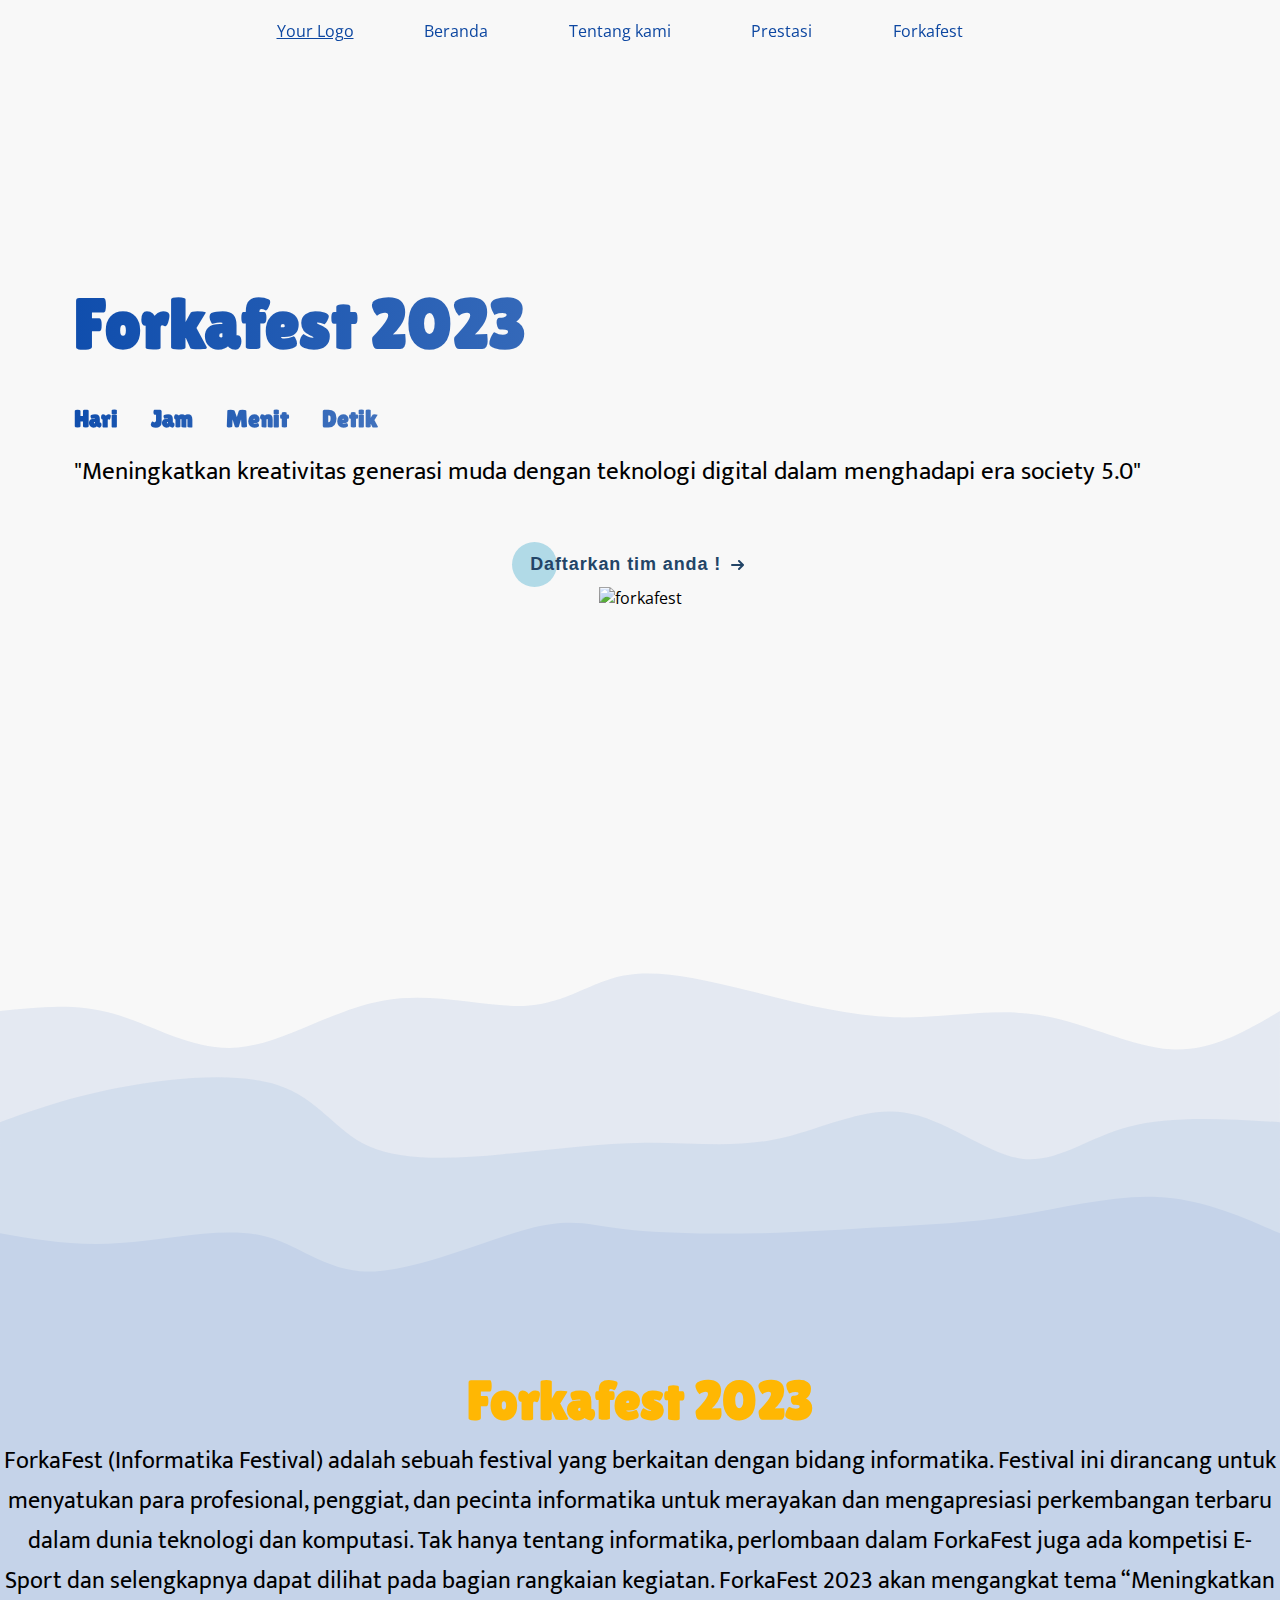
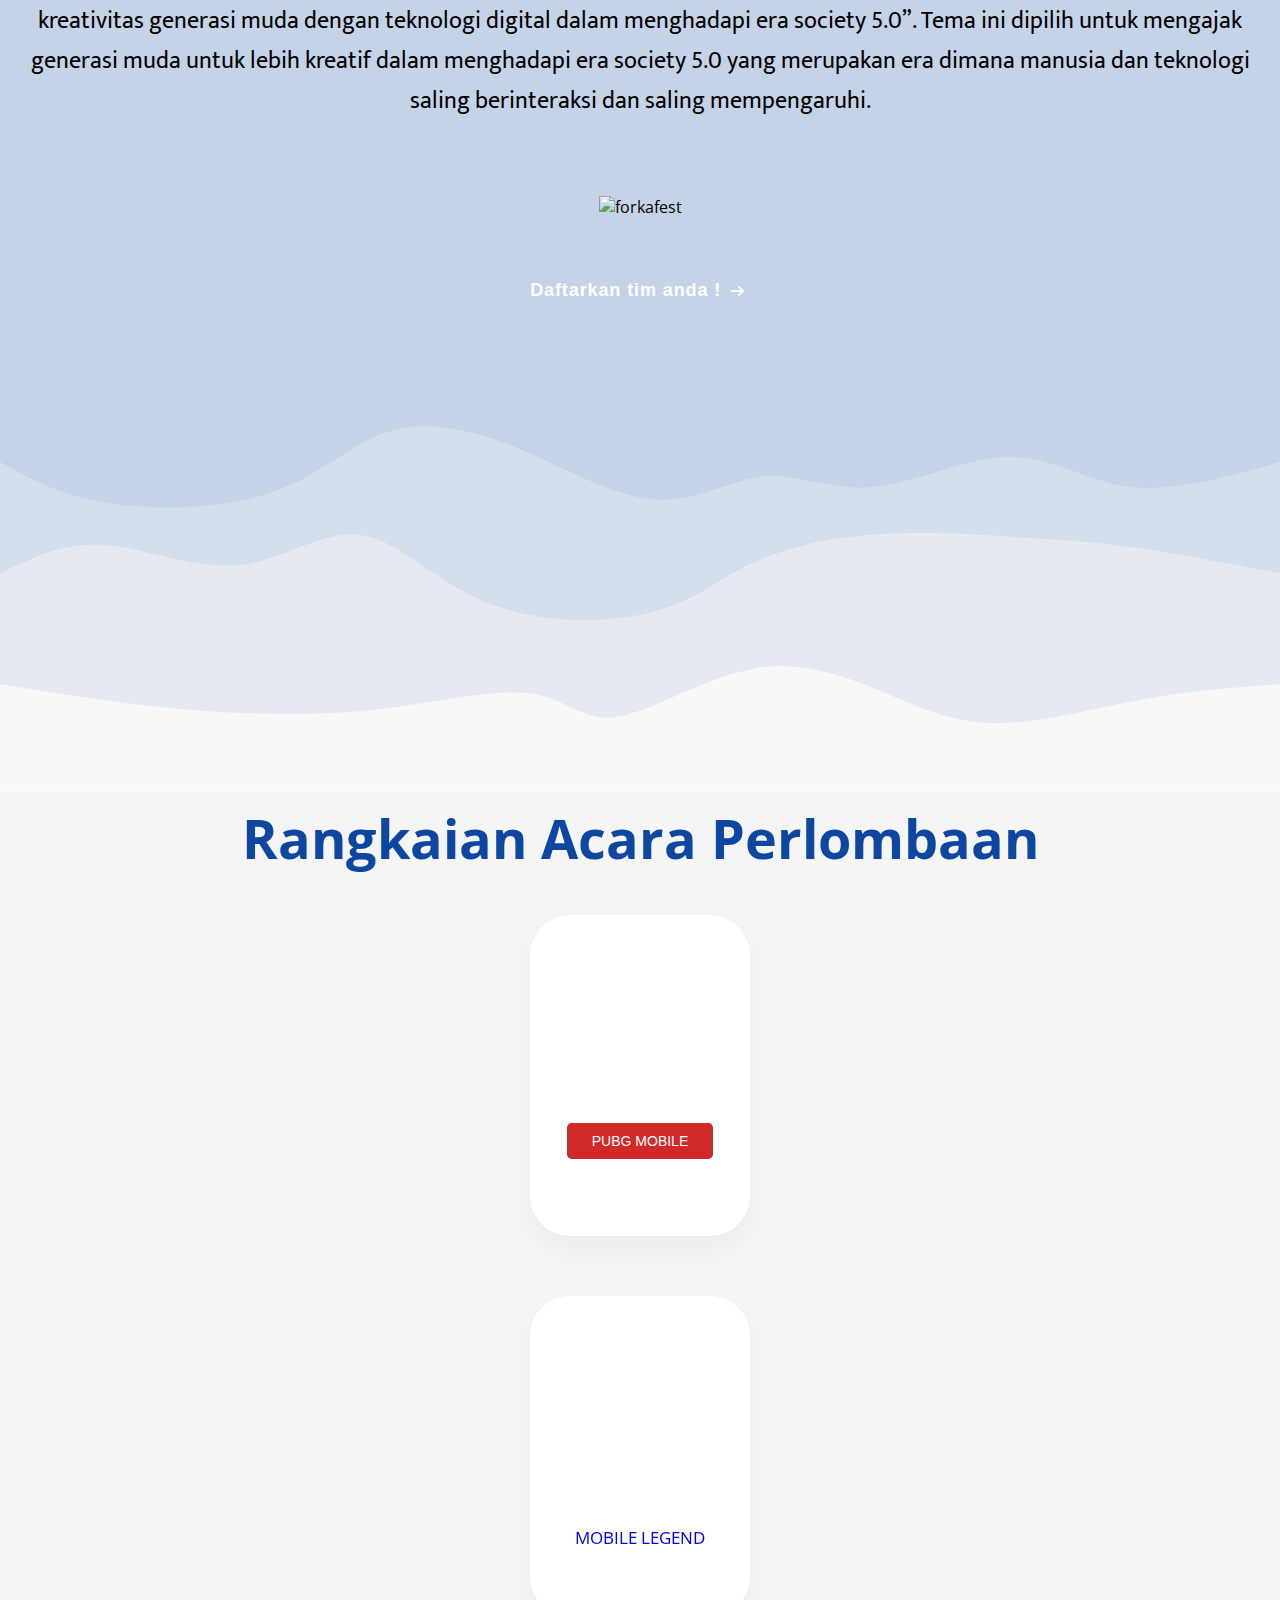
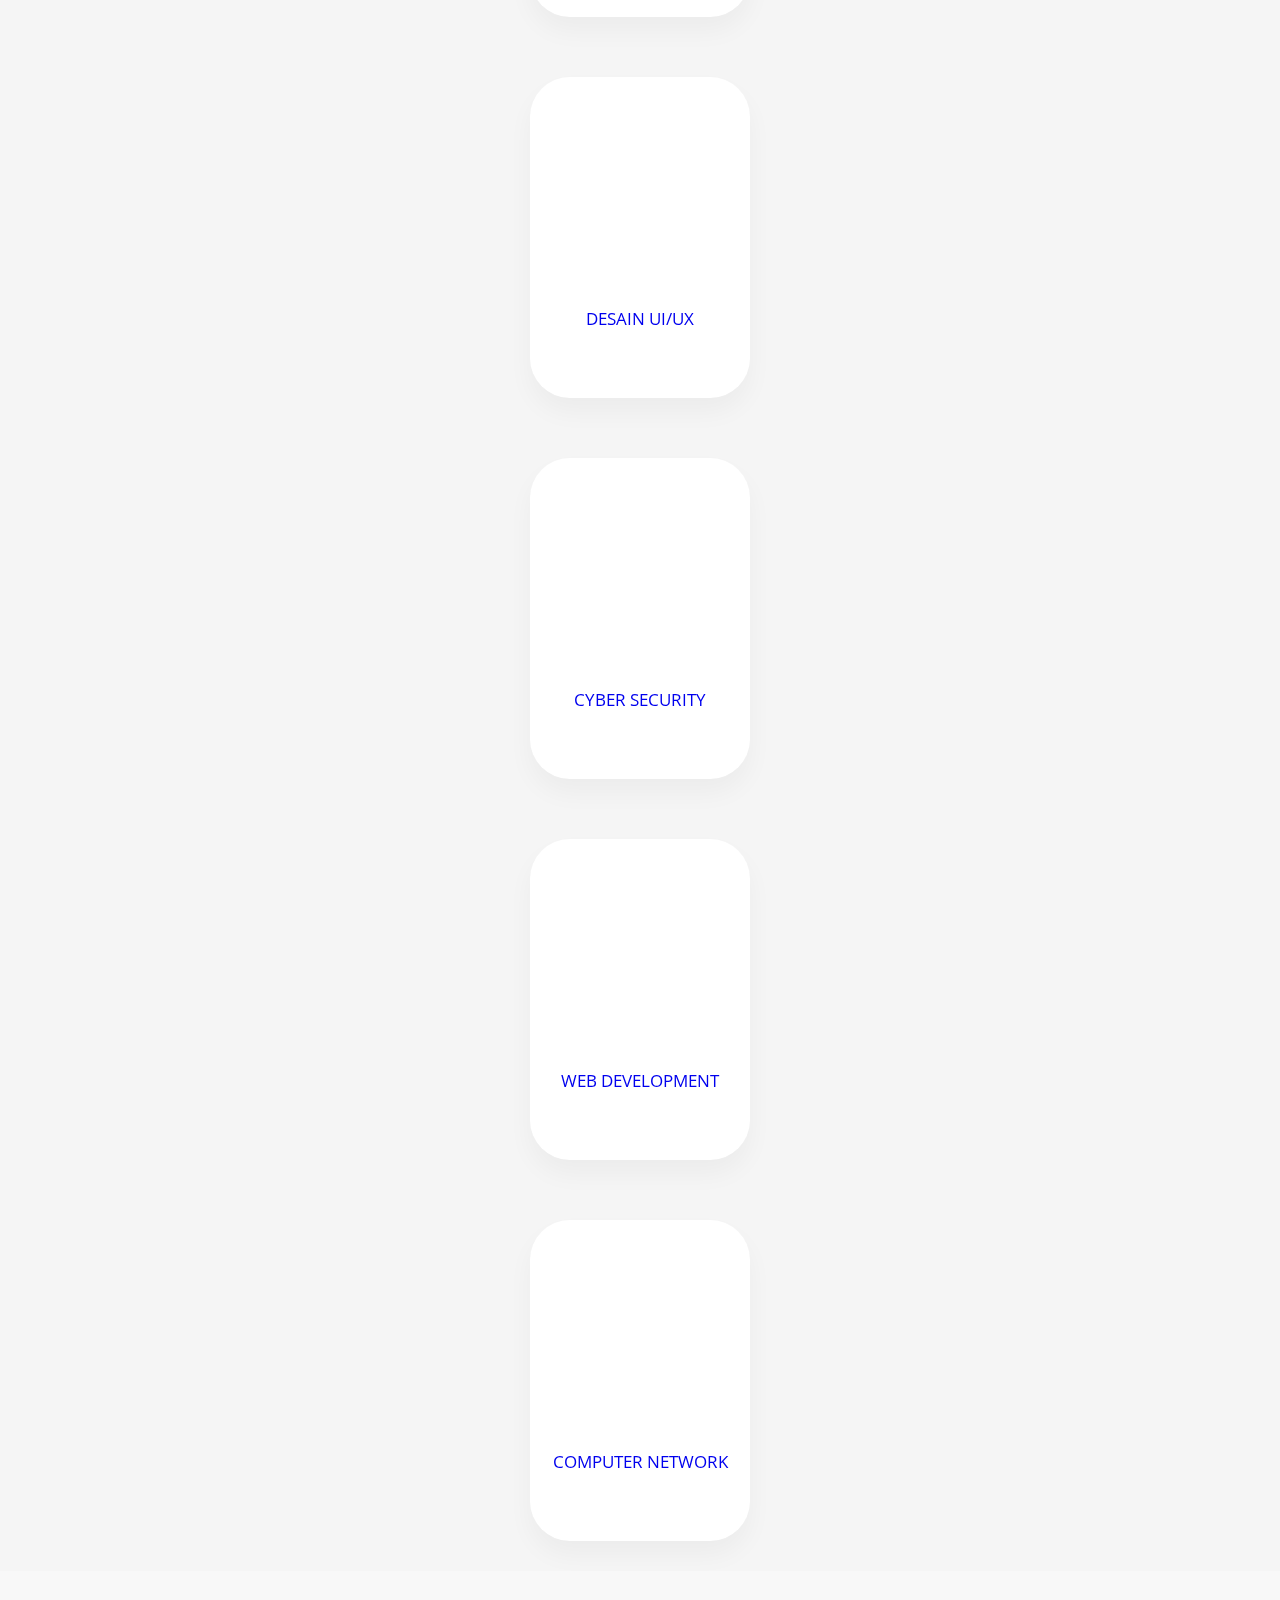
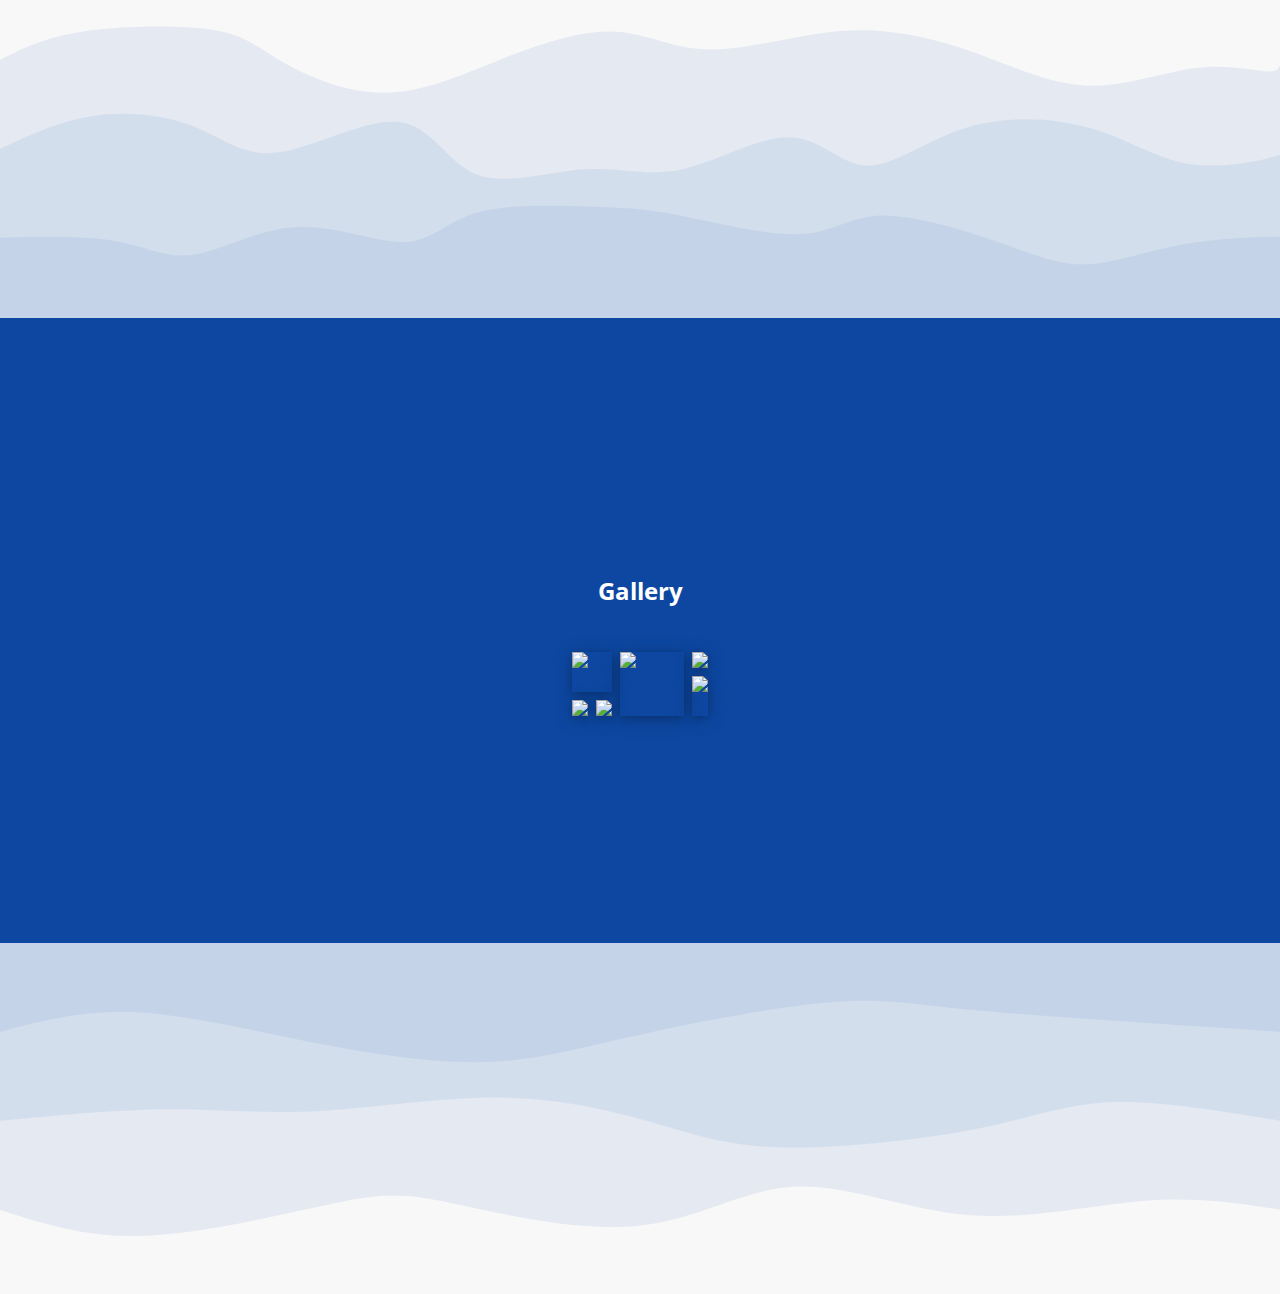
==== commit f34e7414: "modalfix" ====
--- a/forkafest.html
+++ b/forkafest.html
@@ -1,5 +1,6 @@
 <!DOCTYPE html>
 <html lang="en">
+
 <head>
   <meta charset="UTF-8">
   <meta http-equiv="X-UA-Compatible" content="IE=edge">
@@ -16,18 +17,47 @@
   <link rel="preconnect" href="https://fonts.googleapis.com">
   <link rel="preconnect" href="https://fonts.gstatic.com" crossorigin>
   <link href="https://fonts.googleapis.com/css2?family=Lilita+One&display=swap" rel="stylesheet">
+  <link rel="preconnect" href="https://fonts.googleapis.com">
+  <link rel="preconnect" href="https://fonts.gstatic.com" crossorigin>
+  <link href="https://fonts.googleapis.com/css2?family=Mukta:wght@300&display=swap" rel="stylesheet"> 
+  <!-- font -->
+
+  <style>
+    body::-webkit-scrollbar {
+      width: 0.5em;
+    }
+
+    body::-webkit-scrollbar-track {
+      background: #242424;
+      -webkit-box-shadow: inset 0 0 6px rgba(255, 255, 255, 0.3);
+    }
+
+    body::-webkit-scrollbar-thumb {
+      background-color: #846c5b;
+    }
+
+    .scrolled {
+      background-color: #f8f8f8;
+      width: auto;
+      margin: 5px 20px 0 20px !important;
+      border-radius: 40px;
+      box-shadow: 0 2px 4px rgba(0, 0, 0, 0.2) !important;
+      transition: all 0.5s ease-in-out;
+    }
+  </style>
 </head>
+
 <body>
   <!-- NAVBAR -->
   <nav class="navbar">
     <div class="logo" style="margin-right: 30px;">
-      <a href="#">Your Logo</a>
+      <a href="#" style="color: #0d47a1;">Your Logo</a>
     </div>
     <ul class="nav-links">
-      <li><a href="#">Beranda</a></li>
-      <li><a href="#">Tentang kami</a></li>
-      <li><a href="#">Prestasi</a></li>
-      <li><a href="forkafest.html">Forkafest</a></li>
+      <li><a href="#" style="color: #0d47a1;">Beranda</a></li>
+      <li><a href="#" style="color: #0d47a1;">Tentang kami</a></li>
+      <li><a href="#" style="color: #0d47a1;">Prestasi</a></li>
+      <li><a href="forkafest.html" style="color: #0d47a1;">Forkafest</a></li>
     </ul>
     <div class="burger">
       <div class="line"></div>
@@ -35,35 +65,279 @@
       <div class="line"></div>
     </div>
   </nav>
-  <!-- NAVBAR END-->
-  <!-- CONTENT 1-->
-  <section class="about" style="background-color: #f8f8f8 !important;">
-    <div class="container">
-      <div class="row">
-      <div class="col-md-6">
-        <h1  class="forkafest">Forkafest 2023</h1>
-        <p class="upgrade">"Meningkatkan kreativitas  generasi muda dengan teknologi digital dalam menghadapi  era society 5.0"</p><br>
-          <p id="peace" class="countdown"></p><br>
-          <ul class="jam">
-            <li> Hari</li>
-            <li>Jam</li>
-            <li>Menit</li>
-            <li>Detik</li>
-          </ul>
-        <div class="jaya">
-          <button class="jaya" ><a href="#" style="color: #f8f8f8;">Daftarkan tim anda !</a></button>
+   <!-- NAVBAR -->
+
+    <!-- SECTION 1 -->
+  <main>
+    <section class="about" style="background-color: #f8f8f8 !important;">
+      <div class="container-fluid"
+        style="min-height: 100vh; display: flex; justify-content: center; align-items: center;">
+        <div class="row" style="width: 90%; padding: 10px; min-height: 100% !important;">
+          <div class="col-md-6">
+            <h1 class="forkafest">Forkafest 2023</h1>
+            <p id="peace" class="countdown"></p>
+            <ul class="jam">
+              <li>Hari</li>
+              <li>Jam</li>
+              <li>Menit</li>
+              <li>Detik</li>
+            </ul>
+            <p class="forkafest-sub">"Meningkatkan kreativitas generasi muda dengan teknologi digital dalam menghadapi
+              era society 5.0"</p>
+            <div style="text-align: center; margin-top: 50px;">
+              <button class="cta">
+                <span>Daftarkan tim anda !</span>
+                <svg viewBox="0 0 13 10" height="10px" width="15px">
+                  <path d="M1,5 L11,5"></path>
+                  <polyline points="8 1 12 5 8 9"></polyline>
+                </svg>
+              </button>
+            </div>
+          </div>
+          <div class="col-md-6" style="text-align: center; ">
+            <img src="assets/img/forkafest.svg" alt="forkafest" class="img-fluid" style="width: 100%; height: 100%;">
+          </div>
+        </div>
       </div>
-      <div class="col-md-6" style="padding: 0 50px;">
-        <svg id="Layer_1" data-name="Layer 1" xmlns="http://www.w3.org/2000/svg" xmlns:xlink="http://www.w3.org/1999/xlink" viewBox="0 0 420.22 406.42" width="406" height="306" class="illustration styles_illustrationTablet__1DWOa"><defs><linearGradient id="linear-gradient" x1="200.4" y1="156.09" x2="193.36" y2="0.32" gradientTransform="translate(397.09 230.16) rotate(180)" gradientUnits="userSpaceOnUse"><stop offset="0" stop-color="#fff" stop-opacity="0"></stop><stop offset="0.95" stop-color="#fff"></stop></linearGradient><linearGradient id="linear-gradient-2" x1="420.79" y1="115.42" x2="518.18" y2="130.09" gradientTransform="translate(833.24 229.58) rotate(180)" xlink:href="#linear-gradient"></linearGradient><linearGradient id="linear-gradient-3" x1="354" y1="-18.75" x2="355.76" y2="124.99" gradientTransform="translate(710.05 130.47) rotate(180)" xlink:href="#linear-gradient"></linearGradient><linearGradient id="linear-gradient-4" x1="311.92" y1="260.14" x2="302.53" y2="55.38" gradientTransform="translate(616.43 358.85) rotate(180)" xlink:href="#linear-gradient"></linearGradient><linearGradient id="linear-gradient-5" x1="261.62" y1="383.07" x2="259.72" y2="281.75" gradientTransform="matrix(1, 0, 0, -1, -82.88, 448.43)" gradientUnits="userSpaceOnUse"><stop offset="0" stop-color="#fff" stop-opacity="0"></stop><stop offset="0.99" stop-color="#fff"></stop></linearGradient><linearGradient id="linear-gradient-6" x1="255" y1="383.18" x2="253.1" y2="281.87" xlink:href="#linear-gradient-5"></linearGradient><linearGradient id="linear-gradient-7" x1="307.07" y1="382.22" x2="305.17" y2="280.9" xlink:href="#linear-gradient-5"></linearGradient><linearGradient id="linear-gradient-8" x1="364.93" y1="381.12" x2="363.04" y2="279.82" xlink:href="#linear-gradient-5"></linearGradient><linearGradient id="linear-gradient-9" x1="269.97" y1="382.9" x2="268.07" y2="281.59" xlink:href="#linear-gradient-5"></linearGradient><linearGradient id="linear-gradient-10" x1="282.11" y1="382.69" x2="280.2" y2="281.37" xlink:href="#linear-gradient-5"></linearGradient><linearGradient id="linear-gradient-11" x1="316" y1="382.05" x2="314.11" y2="280.73" xlink:href="#linear-gradient-5"></linearGradient><linearGradient id="linear-gradient-12" x1="278.22" y1="382.75" x2="276.32" y2="281.44" xlink:href="#linear-gradient-5"></linearGradient><linearGradient id="linear-gradient-13" x1="321.5" y1="381.94" x2="319.61" y2="280.63" xlink:href="#linear-gradient-5"></linearGradient><linearGradient id="linear-gradient-14" x1="261.62" y1="356.88" x2="259.72" y2="255.56" xlink:href="#linear-gradient-5"></linearGradient><linearGradient id="linear-gradient-15" x1="255" y1="357.01" x2="253.1" y2="255.69" xlink:href="#linear-gradient-5"></linearGradient><linearGradient id="linear-gradient-16" x1="307.07" y1="356.03" x2="305.17" y2="254.71" xlink:href="#linear-gradient-5"></linearGradient><linearGradient id="linear-gradient-17" x1="364.93" y1="354.95" x2="363.04" y2="253.63" xlink:href="#linear-gradient-5"></linearGradient><linearGradient id="linear-gradient-18" x1="269.97" y1="356.73" x2="268.07" y2="255.41" xlink:href="#linear-gradient-5"></linearGradient><linearGradient id="linear-gradient-19" x1="282.11" y1="356.5" x2="280.2" y2="255.18" xlink:href="#linear-gradient-5"></linearGradient><linearGradient id="linear-gradient-20" x1="316" y1="355.87" x2="314.11" y2="254.55" xlink:href="#linear-gradient-5"></linearGradient><linearGradient id="linear-gradient-21" x1="278.22" y1="356.57" x2="276.32" y2="255.26" xlink:href="#linear-gradient-5"></linearGradient><linearGradient id="linear-gradient-22" x1="321.5" y1="355.77" x2="319.61" y2="254.45" xlink:href="#linear-gradient-5"></linearGradient><linearGradient id="linear-gradient-23" x1="261.62" y1="330.7" x2="259.72" y2="229.39" xlink:href="#linear-gradient-5"></linearGradient><linearGradient id="linear-gradient-24" x1="255" y1="330.83" x2="253.1" y2="229.51" xlink:href="#linear-gradient-5"></linearGradient><linearGradient id="linear-gradient-25" x1="307.07" y1="329.85" x2="305.17" y2="228.54" xlink:href="#linear-gradient-5"></linearGradient><linearGradient id="linear-gradient-26" x1="364.93" y1="328.77" x2="363.04" y2="227.45" xlink:href="#linear-gradient-5"></linearGradient><linearGradient id="linear-gradient-27" x1="269.97" y1="330.55" x2="268.07" y2="229.23" xlink:href="#linear-gradient-5"></linearGradient><linearGradient id="linear-gradient-28" x1="282.11" y1="330.32" x2="280.2" y2="229" xlink:href="#linear-gradient-5"></linearGradient><linearGradient id="linear-gradient-29" x1="316" y1="329.68" x2="314.11" y2="228.36" xlink:href="#linear-gradient-5"></linearGradient><linearGradient id="linear-gradient-30" x1="278.22" y1="330.39" x2="276.32" y2="229.07" xlink:href="#linear-gradient-5"></linearGradient><linearGradient id="linear-gradient-31" x1="321.5" y1="329.58" x2="319.61" y2="228.26" xlink:href="#linear-gradient-5"></linearGradient><linearGradient id="linear-gradient-32" x1="333.51" y1="249.74" x2="350.87" y2="249.74" gradientUnits="userSpaceOnUse"><stop offset="0" stop-color="#e5c6d6"></stop><stop offset="0.42" stop-color="#ead4d0"></stop><stop offset="1" stop-color="#f0e9cb"></stop></linearGradient><linearGradient id="linear-gradient-33" x1="267.38" y1="249.25" x2="284.32" y2="249.25" xlink:href="#linear-gradient-32"></linearGradient><linearGradient id="linear-gradient-34" x1="322.22" y1="181.36" x2="330.07" y2="181.36" xlink:href="#linear-gradient-32"></linearGradient><linearGradient id="linear-gradient-35" x1="287.94" y1="179.86" x2="295.96" y2="179.86" xlink:href="#linear-gradient-32"></linearGradient><linearGradient id="linear-gradient-36" x1="301.28" y1="200.39" x2="317.79" y2="200.39" xlink:href="#linear-gradient-32"></linearGradient><linearGradient id="linear-gradient-37" x1="280.58" y1="279.54" x2="334.7" y2="279.54" gradientUnits="userSpaceOnUse"><stop offset="0" stop-color="#010101" stop-opacity="0"></stop><stop offset="0.95" stop-color="#010101"></stop></linearGradient><linearGradient id="linear-gradient-38" x1="197.45" y1="246.75" x2="254.83" y2="246.75" xlink:href="#linear-gradient-37"></linearGradient><linearGradient id="linear-gradient-39" x1="308.92" y1="236.45" x2="307.82" y2="294.75" xlink:href="#linear-gradient-37"></linearGradient><linearGradient id="linear-gradient-40" x1="307.68" y1="333.3" x2="310.76" y2="306.9" xlink:href="#linear-gradient-37"></linearGradient><linearGradient id="linear-gradient-41" x1="306.62" y1="291.13" x2="307.5" y2="326.77" gradientTransform="translate(614.1 617.39) rotate(180)" xlink:href="#linear-gradient-37"></linearGradient><linearGradient id="linear-gradient-42" x1="201.67" y1="322.04" x2="201.96" y2="395.67" xlink:href="#linear-gradient-37"></linearGradient><linearGradient id="linear-gradient-43" x1="218.42" y1="332.91" x2="227.8" y2="369" xlink:href="#linear-gradient-37"></linearGradient><linearGradient id="linear-gradient-44" x1="194.82" y1="330.93" x2="178.98" y2="369.35" xlink:href="#linear-gradient-37"></linearGradient><linearGradient id="linear-gradient-45" x1="207.73" y1="349.86" x2="189.25" y2="403.54" xlink:href="#linear-gradient-37"></linearGradient></defs><title>code 2</title><path d="M485.93,268c-12.07,17.31-29,30.63-42.39,47-19.66,24-32.38,55.16-59,71.17-12.59,7.56-27.16,10.94-41.44,14.22-22.95,5.28-46.73,10.56-69.86,6.1-17.73-3.41-33.82-12.35-49.58-21.17l-12.47-7c-2.75-1.56-5.53-3.09-8.31-4.65l-8.1-4.54c-23.78-13.4-47.41-27.38-67.45-45.85C105,302.78,87.25,275.8,83.56,245.67c-4.28-34.82,12.1-71.39,40.92-91.4,15.81-11,34.66-17.12,50.19-28.53,24.51-18,38-46.79,54.83-72.08,31.19-46.89,91.17-69.33,141.68-36,19.63,12.94,34.48,32.16,45.39,53,9.22,17.57,16,36.63,28.26,52.23,14,17.82,34.38,30.16,46.63,49.23C509.81,200.66,505.37,240.14,485.93,268Z" transform="translate(-82.88 -1.75)" fill="#0D47A1" opacity="0.24" style="isolation: isolate;"></path><path d="M226.86,374.7c-1.47,1.61.94,3.85,3,4.63a118.11,118.11,0,0,0,42.1,7.8l-2.45,4.17a131.42,131.42,0,0,0,69,.36l-3.48-5.4,20.21-1c3.21-.15,14.47,1.17,16.6-1.68,6.13-8.21-18.82-8.53-21.5-8.64q-39.93-1.67-79.91-1.29-10.9.1-21.8.35C245.19,374.12,229,372.42,226.86,374.7Z" transform="translate(-82.88 -1.75)" fill="#0D47A1" opacity="0.42" style="isolation: isolate;"></path><path d="M340.48,300.71q-.81,16-1.93,32.06a91.36,91.36,0,0,1-2.1,16.08,46.85,46.85,0,0,1-3.32,9.11c-.61,1.25-1.48,2.61-2.85,2.75-1.73.18-2.93-1.67-3.55-3.3-3.09-8-3.09-16.76-3.29-25.32q-.17-6.64-.53-13.29c-.29-5.35-.87-11.14-4.49-15.1-1.1-1.2-2.44-2.18-3.52-3.41-4.41-5-3.09-13.43,1.66-18.14,3.69-3.65,14.4-8.47,19.57-5.45C342.27,280.28,340.77,294.94,340.48,300.71Z" transform="translate(-82.88 -1.75)" fill="#606161"></path><path d="M309.52,282.4a13.63,13.63,0,0,1,2.07,8.22c-.25,8.69-5.41,16.38-8,24.69-3.88,12.55-1.72,26-1.33,39.17a12.28,12.28,0,0,1-.66,5.36,4.49,4.49,0,0,1-4.21,2.88,5.62,5.62,0,0,1-3.35-2c-6.36-6.8-6.15-17.17-7.2-26.41-1.18-10.29-4.37-20.23-7.09-30.22-1.23-4.51-2.38-9.13-2.09-13.79s2.25-9.45,6.1-12.09C290.75,273.43,304.53,275.25,309.52,282.4Z" transform="translate(-82.88 -1.75)" fill="#606161"></path><rect x="131.77" y="41.46" width="133.54" height="147.24" rx="12.14" transform="translate(314.21 228.41) rotate(-180)" fill="#0D47A1" opacity="0.52"></rect><rect x="131.77" y="41.46" width="133.54" height="147.24" rx="12.14" transform="translate(314.21 228.41) rotate(-180)" fill="url(#linear-gradient)"></rect><rect x="342.42" y="69.28" width="148.4" height="91.01" rx="11.56" transform="translate(750.35 227.83) rotate(-180)" fill="#0D47A1" opacity="0.52"></rect><rect x="342.42" y="69.28" width="148.4" height="91.01" rx="11.56" transform="translate(750.35 227.83) rotate(-180)" fill="url(#linear-gradient-2)"></rect><rect x="308.41" y="36.65" width="93.23" height="57.18" rx="7.26" transform="translate(627.16 128.72) rotate(-180)" fill="#0D47A1" opacity="0.52"></rect><rect x="308.41" y="36.65" width="93.23" height="57.18" rx="7.26" transform="translate(627.16 128.72) rotate(-180)" fill="url(#linear-gradient-3)"></rect><rect x="190.34" y="257.1" width="225.69" height="10.82" transform="translate(523.5 523.28) rotate(-180)" fill="#0D47A1" opacity="0.52"></rect><rect x="221.84" y="115.66" width="172.75" height="127.53" rx="12.56" transform="translate(533.55 357.1) rotate(-180)" fill="#0D47A1"></rect><rect x="221.84" y="115.66" width="172.75" height="127.53" rx="12.56" transform="translate(533.55 357.1) rotate(-180)" fill="url(#linear-gradient-4)"></rect><rect x="160.2" y="133.88" width="34.45" height="2.53" fill="url(#linear-gradient-5)"></rect><rect x="160.2" y="138.77" width="21.03" height="2.37" fill="url(#linear-gradient-6)"></rect><rect x="189.71" y="138.77" width="66.17" height="2.39" fill="url(#linear-gradient-7)"></rect><rect x="262.07" y="138.77" width="37.24" height="2.39" fill="url(#linear-gradient-8)"></rect><rect x="171.14" y="143.68" width="28.91" height="2.5" fill="url(#linear-gradient-9)"></rect><rect x="180.42" y="148.56" width="34.45" height="2.53" fill="url(#linear-gradient-10)"></rect><rect x="217.12" y="148.56" width="28.88" height="2.81" fill="url(#linear-gradient-11)"></rect><rect x="180.37" y="153.45" width="26.6" height="2.37" fill="url(#linear-gradient-12)"></rect><rect x="209.52" y="153.45" width="54.9" height="2.63" fill="url(#linear-gradient-13)"></rect><rect x="160.2" y="160.07" width="34.45" height="2.53" fill="url(#linear-gradient-14)"></rect><rect x="160.2" y="164.96" width="21.03" height="2.37" fill="url(#linear-gradient-15)"></rect><rect x="189.71" y="164.96" width="66.17" height="2.39" fill="url(#linear-gradient-16)"></rect><rect x="262.07" y="164.96" width="37.24" height="2.39" fill="url(#linear-gradient-17)"></rect><rect x="171.14" y="169.85" width="28.91" height="2.5" fill="url(#linear-gradient-18)"></rect><rect x="180.42" y="174.75" width="34.45" height="2.53" fill="url(#linear-gradient-19)"></rect><rect x="217.12" y="174.75" width="28.88" height="2.81" fill="url(#linear-gradient-20)"></rect><rect x="180.37" y="179.64" width="26.6" height="2.37" fill="url(#linear-gradient-21)"></rect><rect x="209.52" y="179.64" width="54.9" height="2.63" fill="url(#linear-gradient-22)"></rect><rect x="160.2" y="186.25" width="34.45" height="2.53" fill="url(#linear-gradient-23)"></rect><rect x="160.2" y="191.14" width="21.03" height="2.37" fill="url(#linear-gradient-24)"></rect><rect x="189.71" y="191.14" width="66.17" height="2.39" fill="url(#linear-gradient-25)"></rect><rect x="262.07" y="191.14" width="37.24" height="2.39" fill="url(#linear-gradient-26)"></rect><rect x="171.14" y="196.03" width="28.91" height="2.5" fill="url(#linear-gradient-27)"></rect><rect x="180.42" y="200.92" width="34.45" height="2.53" fill="url(#linear-gradient-28)"></rect><rect x="217.12" y="200.92" width="28.88" height="2.81" fill="url(#linear-gradient-29)"></rect><rect x="180.37" y="205.82" width="26.6" height="2.37" fill="url(#linear-gradient-30)"></rect><rect x="209.52" y="205.82" width="54.9" height="2.63" fill="url(#linear-gradient-31)"></rect><g opacity="0.52"><rect x="237.35" y="42.71" width="17.14" height="1.26" fill="#0D47A1"></rect><rect x="237.35" y="45.15" width="10.46" height="1.18" fill="#0D47A1"></rect><rect x="252.03" y="45.15" width="32.92" height="1.19" fill="#0D47A1"></rect><rect x="288.02" y="45.15" width="18.53" height="1.19" fill="#0D47A1"></rect><rect x="242.79" y="47.58" width="14.38" height="1.24" fill="#0D47A1"></rect><rect x="247.41" y="50.02" width="17.14" height="1.26" fill="#0D47A1"></rect><rect x="265.66" y="50.02" width="14.36" height="1.4" fill="#0D47A1"></rect><rect x="247.38" y="52.45" width="13.23" height="1.18" fill="#0D47A1"></rect><rect x="261.89" y="52.45" width="27.31" height="1.31" fill="#0D47A1"></rect><rect x="237.35" y="55.74" width="17.14" height="1.26" fill="#0D47A1"></rect><rect x="237.35" y="58.17" width="10.46" height="1.18" fill="#0D47A1"></rect><rect x="252.03" y="58.17" width="32.92" height="1.19" fill="#0D47A1"></rect><rect x="288.02" y="58.17" width="18.53" height="1.19" fill="#0D47A1"></rect><rect x="242.79" y="60.6" width="14.38" height="1.24" fill="#0D47A1"></rect><rect x="247.41" y="63.04" width="17.14" height="1.26" fill="#0D47A1"></rect><rect x="265.66" y="63.04" width="14.36" height="1.4" fill="#0D47A1"></rect><rect x="247.38" y="65.47" width="13.23" height="1.18" fill="#0D47A1"></rect><rect x="261.89" y="65.47" width="27.31" height="1.31" fill="#0D47A1"></rect><rect x="237.35" y="68.76" width="17.14" height="1.26" fill="#0D47A1"></rect><rect x="237.35" y="71.2" width="10.46" height="1.18" fill="#0D47A1"></rect><rect x="252.03" y="71.2" width="32.92" height="1.19" fill="#0D47A1"></rect><rect x="288.02" y="71.2" width="18.53" height="1.19" fill="#0D47A1"></rect><rect x="242.79" y="73.63" width="14.38" height="1.24" fill="#0D47A1"></rect><rect x="247.41" y="76.06" width="17.14" height="1.26" fill="#0D47A1"></rect><rect x="265.66" y="76.06" width="14.36" height="1.4" fill="#0D47A1"></rect><rect x="247.38" y="78.5" width="13.23" height="1.18" fill="#0D47A1"></rect><rect x="261.89" y="78.5" width="27.31" height="1.31" fill="#0D47A1"></rect></g><path d="M349.79,250.1c.71,2,1.38,4.1.94,6.16a6,6,0,0,1-.85,2c-2,3.1-6.74,3.58-10,1.72s-5.1-5.42-6-9a9.67,9.67,0,0,1-.35-3.7c.29-2.17,1.73-4,3.23-5.6,2-2.08,5.67-4.8,8.36-2.3C347.54,241.62,348.72,247.11,349.79,250.1Z" transform="translate(-82.88 -1.75)" fill="url(#linear-gradient-32)"></path><path d="M268,249.5a5.14,5.14,0,0,0-.59,2.69,4.69,4.69,0,0,0,.7,1.68,13.49,13.49,0,0,0,3.31,3.93,6.87,6.87,0,0,0,4.81,1.49c2.56-.28,4.59-2.31,5.95-4.5a12.33,12.33,0,0,0,2.13-7.06,9,9,0,0,0-3.68-6.74c-1.93-1.4-5.95-2.67-8.13-1.07S269.09,246.92,268,249.5Z" transform="translate(-82.88 -1.75)" fill="url(#linear-gradient-33)"></path><path d="M327.06,176.05a2.42,2.42,0,0,1,2.1.37,2.79,2.79,0,0,1,.69,1.71A12.25,12.25,0,0,1,330,182a5.31,5.31,0,0,1-1.77,3.31,7.66,7.66,0,0,1-2.52,1.22,2.85,2.85,0,0,1-2.16.08,2.49,2.49,0,0,1-1.08-1.85C321.68,180.89,322.89,176.81,327.06,176.05Z" transform="translate(-82.88 -1.75)" fill="url(#linear-gradient-34)"></path><path d="M290.65,174.71a2.48,2.48,0,0,0-1.21,0A2.51,2.51,0,0,0,288,177a10.64,10.64,0,0,0,.18,2.81A7.76,7.76,0,0,0,290,184a3.4,3.4,0,0,0,4.15.72C298.4,181.78,294.4,175.53,290.65,174.71Z" transform="translate(-82.88 -1.75)" fill="url(#linear-gradient-35)"></path><path d="M317.57,202.66a8.87,8.87,0,0,1,.16,2.76c-.37,2.56-2.92,4.35-5.48,4.67s-5.12-.54-7.51-1.49a6,6,0,0,1-2-1.14,4.45,4.45,0,0,1-1.15-2.21,16.05,16.05,0,0,1-.26-4.38l.16-5.16a6.18,6.18,0,0,1,.58-2.93c1-1.71,3.29-2,5.28-2.13,2.61-.11,6.54,0,8.26,2.38S317.13,199.89,317.57,202.66Z" transform="translate(-82.88 -1.75)" fill="url(#linear-gradient-36)"></path><path d="M325.61,160.54a15.29,15.29,0,0,1,.8,6.8,127.36,127.36,0,0,1-1.66,15.83c-.66,3.93-1.7,8.15-4.81,10.63a19.9,19.9,0,0,0-2.51,2c-.54.58-.92,1.3-1.42,1.93-2.53,3.17-7.63,3.17-11.11,1.06s-5.71-5.73-7.75-9.25c-2.25-3.88-4.48-7.94-4.88-12.41-.33-3.54.5-7.27-.85-10.56-1-2.42-3.07-4.36-3.53-6.93a11.67,11.67,0,0,1,.62-5.12c.81-2.91,2.05-6.27,5-7.06,2.15-.58,4.37.52,6.6.59,2.84.1,5.73-1.49,8.43-.59,3.47,1.16,5,5.16,8.46,6.46S324,156.86,325.61,160.54Z" transform="translate(-82.88 -1.75)" fill="#606161"></path><path d="M337.09,211.79c-10.14-8.41-24.77-8.2-37.82-6.42-5.39.73-10.88,1.7-15.62,4.38-7.94,4.5-12.64,13.2-15.11,22-1.31,4.67-2,10,.62,14.1,2.75,4.24,8.23,5.7,13.25,6.26a4.43,4.43,0,0,1,2.18.63,3.87,3.87,0,0,1,1.22,2.45c1.4,7.3-1.44,15.5,2.31,21.91,3.63,6.19,11.74,7.82,18.89,8.37,9.25.71,19.28.45,26.79-5a10.87,10.87,0,0,0,3.11-3.19c1.24-2.12,1.31-4.7,1.34-7.15.08-5.34-1.87-16.08.73-20.79,2.18-3.92,8.39-3.94,10.57-8.42C353.68,232.4,343.3,216.93,337.09,211.79Z" transform="translate(-82.88 -1.75)" fill="#fff"></path><path d="M300.39,279.84l.07,11.37a2.19,2.19,0,0,1-.24,1.27,2,2,0,0,1-1.34.73c-3.08.72-6.3.31-9.46.32s-6.57.57-8.84,2.78c3.45,2.55,7.9,3.25,12.17,3.75q9.48,1.13,19,1.5a49.21,49.21,0,0,0,12.31-.64,22.83,22.83,0,0,0,9.76-4.55c-2.79-3-7.41-2.94-11.49-2.94a104.74,104.74,0,0,1-11.88-.68,3.25,3.25,0,0,1-2.39-1,3.17,3.17,0,0,1-.38-1.95,39.47,39.47,0,0,1,.95-7.5,4.75,4.75,0,0,1,.95-2.23,5.28,5.28,0,0,1,3.18-1.26,69.35,69.35,0,0,0,13.55-3.7,15.45,15.45,0,0,0,4.95-2.73c3.94-3.58,3.77-9.75,2.86-15a50.31,50.31,0,0,1-23.82,6.78c-5.73.16-18.16-2.3-22.19,3.22-2,2.79.13,5.37,2.34,7.3C291.41,275.5,300.39,279.73,300.39,279.84Z" transform="translate(-82.88 -1.75)" fill="url(#linear-gradient-37)"></path><rect x="197.45" y="226.42" width="57.38" height="40.67" rx="16.79" fill="#0D47A1"></rect><rect x="197.45" y="226.42" width="57.38" height="40.67" rx="16.79" fill="url(#linear-gradient-38)"></rect><rect x="197.45" y="230.16" width="57.38" height="40.67" rx="16.79" fill="#0D47A1"></rect><path d="M317.85,254.36a21.93,21.93,0,0,1-5.38,1.6c-5,.92-10.84.72-14.44-2.91a6.42,6.42,0,0,1-1.35-1.92c-1-2.43.31-5.36,2.46-6.9s4.88-1.95,7.51-2.08c3.22-.16,9.34-.71,12.15,1.46C322.16,246.21,321.64,252.58,317.85,254.36Z" transform="translate(-82.88 -1.75)" fill="url(#linear-gradient-39)"></path><rect x="304.16" y="248.12" width="7.83" height="64.64" rx="3.91" transform="translate(533.26 559.13) rotate(180)" fill="#fff"></rect><path d="M332.15,357.8c2,1.65,2.5,4.51,3.38,7,1.22,3.4,3.48,6.49,3.78,10.09a5.64,5.64,0,0,1-.51,3.12,5,5,0,0,1-4.34,2.44,9.5,9.5,0,0,1-4.93-1.5,17.29,17.29,0,0,1-6.24-6.41,11,11,0,0,1-1.42-4.22C321.46,363.81,326.14,353,332.15,357.8Z" transform="translate(-82.88 -1.75)" fill="#0D47A1"></path><path d="M335.88,376.88a1.81,1.81,0,0,1,0,1.71,1.55,1.55,0,0,1-.87.47,5.6,5.6,0,0,1-4-.73,16.27,16.27,0,0,1-3.22-2.59,23.43,23.43,0,0,1-3.91-4.42,8,8,0,0,1-1.27-5.65c1.06-5.42,5.84-.56,7.6,1.44A29,29,0,0,1,335.88,376.88Z" transform="translate(-82.88 -1.75)" fill="#606161"></path><path d="M293,357.91c-2,1.65-2.5,4.51-3.38,7-1.22,3.4-3.48,6.5-3.78,10.09a5.68,5.68,0,0,0,.51,3.13,5,5,0,0,0,4.34,2.43,9.4,9.4,0,0,0,4.93-1.5,17.21,17.21,0,0,0,6.24-6.41,10.94,10.94,0,0,0,1.42-4.22C303.68,363.92,299,353.07,293,357.91Z" transform="translate(-82.88 -1.75)" fill="#0D47A1"></path><path d="M288.76,377.27a1.84,1.84,0,0,0,0,1.71,1.58,1.58,0,0,0,.88.47,5.71,5.71,0,0,0,4-.73,16.65,16.65,0,0,0,3.21-2.59,23.23,23.23,0,0,0,3.92-4.43,8,8,0,0,0,1.27-5.64c-1.07-5.43-5.84-.57-7.61,1.44A29.12,29.12,0,0,0,288.76,377.27Z" transform="translate(-82.88 -1.75)" fill="#606161"></path><path d="M314.43,334a10.54,10.54,0,0,1-5.17,1,22.68,22.68,0,0,1-5.88-.43,4.11,4.11,0,0,1-1.78-.83,4.06,4.06,0,0,1-1-1.42c-1.63-3.6-3.47-11.06-.94-14.09,2.89-3.48,14.36-4.09,18-.44C321.19,321.21,318.63,331.53,314.43,334Z" transform="translate(-82.88 -1.75)" fill="#0D47A1"></path><path d="M314.43,334a10.54,10.54,0,0,1-5.17,1,22.68,22.68,0,0,1-5.88-.43,4.11,4.11,0,0,1-1.78-.83,4.06,4.06,0,0,1-1-1.42c-1.63-3.6-3.47-11.06-.94-14.09,2.89-3.48,14.36-4.09,18-.44C321.19,321.21,318.63,331.53,314.43,334Z" transform="translate(-82.88 -1.75)" fill="url(#linear-gradient-40)"></path><rect x="306.48" y="334.14" width="5.22" height="33.68" transform="translate(535.29 700.22) rotate(-180)" fill="#fff"></rect><path d="M329.72,370.63c1.16.95,2.29,2.14,3.78,2.32,1.08.12,2.16-.34,3.26-.34a6.12,6.12,0,0,1,3.85,1.73,6.51,6.51,0,0,1,2.12,3c.81,2.76-1.65,5.78-4.52,6.06s-5.63-1.68-6.89-4.26a9.4,9.4,0,0,0-1.06-2,5.81,5.81,0,0,0-1.43-1.12A41.88,41.88,0,0,0,315,370.55c-.85-.17-1.89-.25-2.43.42a2.36,2.36,0,0,0-.41,1.3,45.72,45.72,0,0,0-.27,6,2.27,2.27,0,0,0,.21,1.12,4,4,0,0,0,.94.93,3.9,3.9,0,0,1,.52,4.65,7.12,7.12,0,0,1-3.91,3c-1.92.71-4.34.83-5.77-.64a4.11,4.11,0,0,1-.75-4.24,6.35,6.35,0,0,1,3-3.26,2.6,2.6,0,0,0,1.18-.9,2.32,2.32,0,0,0,.18-1.2l-.14-4.46a2.15,2.15,0,0,0-.68-1.85,2,2,0,0,0-1.3-.19,39,39,0,0,0-20.3,7.61c1.08.84.89,2.66-.08,3.62a5.26,5.26,0,0,1-3.82,1.18,7.65,7.65,0,0,1-4.27-1.25,4.42,4.42,0,0,1-2-3.84,4.47,4.47,0,0,1,2.67-3.52,8,8,0,0,1,4.53-.49,9.23,9.23,0,0,0,2.39.19,7.23,7.23,0,0,0,2.52-1.05,55.86,55.86,0,0,1,22.53-7C316.18,366.09,324.35,366.23,329.72,370.63Z" transform="translate(-82.88 -1.75)" fill="#fff"></path><rect x="382.19" y="172.81" width="85.21" height="63.19" rx="11.02" transform="translate(766.72 407.06) rotate(-180)" fill="#fff"></rect><rect x="135.41" y="205.3" width="97.97" height="35.94" rx="10.67" transform="translate(285.9 444.78) rotate(-180)" fill="#fff"></rect><path d="M152.62,82.75l24.93-12.84v3.72l-21,10.47v.12l21,10.52v3.72L152.62,85.62Z" transform="translate(-82.88 -1.75)" fill="#0D47A1"></path><path d="M181,100.66l15-39h3.65l-15,39Z" transform="translate(-82.88 -1.75)" fill="#0D47A1"></path><path d="M228,85.81,203.06,98.6V94.79l21.16-10.52V84.1L203.06,73.58V69.91L228,82.7Z" transform="translate(-82.88 -1.75)" fill="#0D47A1"></path><rect x="265.32" y="295.75" width="83.47" height="25.89" rx="12.55" transform="translate(531.22 615.65) rotate(-180)" fill="#0D47A1"></rect><rect x="265.32" y="295.75" width="83.47" height="25.89" rx="12.55" transform="translate(531.22 615.65) rotate(-180)" fill="url(#linear-gradient-41)"></rect><g opacity="0.52"><rect x="308.78" y="187.41" width="22.8" height="1.67" fill="#0D47A1"></rect><rect x="308.78" y="190.64" width="13.92" height="1.57" fill="#0D47A1"></rect><rect x="328.31" y="190.64" width="43.79" height="1.58" fill="#0D47A1"></rect><rect x="316.02" y="193.89" width="19.14" height="1.66" fill="#0D47A1"></rect><rect x="322.16" y="197.12" width="22.8" height="1.67" fill="#0D47A1"></rect><rect x="346.44" y="197.12" width="19.11" height="1.86" fill="#0D47A1"></rect><rect x="322.12" y="200.36" width="17.61" height="1.57" fill="#0D47A1"></rect><rect x="341.42" y="200.36" width="36.33" height="1.74" fill="#0D47A1"></rect><rect x="308.78" y="204.74" width="22.8" height="1.67" fill="#0D47A1"></rect><rect x="308.78" y="207.97" width="13.92" height="1.57" fill="#0D47A1"></rect><rect x="328.31" y="207.97" width="43.79" height="1.58" fill="#0D47A1"></rect><rect x="316.02" y="211.21" width="19.14" height="1.66" fill="#0D47A1"></rect><rect x="322.16" y="214.45" width="22.8" height="1.67" fill="#0D47A1"></rect><rect x="346.44" y="214.45" width="19.11" height="1.86" fill="#0D47A1"></rect><rect x="322.12" y="217.69" width="17.61" height="1.57" fill="#0D47A1"></rect><rect x="341.42" y="217.69" width="36.33" height="1.74" fill="#0D47A1"></rect></g><g opacity="0.52"><rect x="67.64" y="211.46" width="22.8" height="1.67" fill="#0D47A1"></rect><rect x="67.64" y="214.7" width="13.92" height="1.57" fill="#0D47A1"></rect><rect x="87.17" y="214.7" width="43.79" height="1.58" fill="#0D47A1"></rect><rect x="74.88" y="217.94" width="19.14" height="1.66" fill="#0D47A1"></rect><rect x="81.02" y="221.18" width="22.8" height="1.67" fill="#0D47A1"></rect><rect x="105.31" y="221.18" width="19.11" height="1.86" fill="#0D47A1"></rect><rect x="80.99" y="224.41" width="17.61" height="1.57" fill="#0D47A1"></rect><rect x="100.28" y="224.41" width="36.33" height="1.74" fill="#0D47A1"></rect><rect x="67.64" y="228.79" width="22.8" height="1.67" fill="#0D47A1"></rect><rect x="67.64" y="232.03" width="13.92" height="1.57" fill="#0D47A1"></rect><rect x="87.17" y="232.03" width="43.79" height="1.58" fill="#0D47A1"></rect></g><path d="M195.3,328.85c-3.31-6.54-7.36-13.33-6.58-20.62.47-4.41,2.7-8.41,4.88-12.28l9.82-17.41c3,3.9,7.94,6.27,9.92,10.77,3.18,7.23-3,15.23-2.67,23.12.22,6.07,4.25,11.6,4,17.67-.16,4.41-7.14,18.86-12.79,18.31C198.89,348.12,197.18,332.55,195.3,328.85Z" transform="translate(-82.88 -1.75)" fill="#0D47A1"></path><path d="M195.3,328.85c-3.31-6.54-7.36-13.33-6.58-20.62.47-4.41,2.7-8.41,4.88-12.28l9.82-17.41c3,3.9,7.94,6.27,9.92,10.77,3.18,7.23-3,15.23-2.67,23.12.22,6.07,4.25,11.6,4,17.67-.16,4.41-7.14,18.86-12.79,18.31C198.89,348.12,197.18,332.55,195.3,328.85Z" transform="translate(-82.88 -1.75)" fill="url(#linear-gradient-42)"></path><path d="M229.11,326.06c2.23,0,5,.45,5.64,2.6.52,1.88-1.13,3.61-2.7,4.77-5.47,4-12.32,7.07-15,13.3-4.45,10.34-17.05,3.71-10.53-5.24,2.7-3.7,5-8.67,8.36-11.76C218.74,326.16,224.14,326,229.11,326.06Z" transform="translate(-82.88 -1.75)" fill="#0D47A1"></path><path d="M229.11,326.06c2.23,0,5,.45,5.64,2.6.52,1.88-1.13,3.61-2.7,4.77-5.47,4-12.32,7.07-15,13.3-4.45,10.34-17.05,3.71-10.53-5.24,2.7-3.7,5-8.67,8.36-11.76C218.74,326.16,224.14,326,229.11,326.06Z" transform="translate(-82.88 -1.75)" fill="url(#linear-gradient-43)"></path><path d="M196.44,330.84c-2.51-2.86-6.24-4.27-9.8-5.59-1.69-.62-3.86-1.13-5,.23a3.14,3.14,0,0,0,0,3.63,11.34,11.34,0,0,0,2.83,2.65,17.86,17.86,0,0,1,5.25,6.09c1.27,2.59,1.61,5.54,2.74,8.2s3.49,5.17,6.37,5.05a5.74,5.74,0,0,0,4.92-4.05c1.12-3.45-.37-5-2.22-7.44C199.48,336.9,198.73,333.43,196.44,330.84Z" transform="translate(-82.88 -1.75)" fill="#0D47A1"></path><path d="M196.44,330.84c-2.51-2.86-6.24-4.27-9.8-5.59-1.69-.62-3.86-1.13-5,.23a3.14,3.14,0,0,0,0,3.63,11.34,11.34,0,0,0,2.83,2.65,17.86,17.86,0,0,1,5.25,6.09c1.27,2.59,1.61,5.54,2.74,8.2s3.49,5.17,6.37,5.05a5.74,5.74,0,0,0,4.92-4.05c1.12-3.45-.37-5-2.22-7.44C199.48,336.9,198.73,333.43,196.44,330.84Z" transform="translate(-82.88 -1.75)" fill="url(#linear-gradient-44)"></path><path d="M218.15,346.82l-3.37,31.53h-3.57c-2.75-1.56-5.53-3.09-8.31-4.65l-8.1-4.54-2.87-22.34Z" transform="translate(-82.88 -1.75)" fill="#0D47A1"></path><path d="M218.15,346.82l-3.37,31.53h-3.57c-2.75-1.56-5.53-3.09-8.31-4.65l-8.1-4.54-2.87-22.34Z" transform="translate(-82.88 -1.75)" fill="url(#linear-gradient-45)"></path></svg>
-        </div>
-    </div>
-  </section>
-  <!-- CONTENT 1 END-->
-  <!-- CONTENT 2-->
-  <section>
+    </section>
+      <!-- SECTION 1 END-->
+
+    <svg width="100%" height="100%" id="svg" viewBox="0 0 1440 490" xmlns="http://www.w3.org/2000/svg"
+      class="transition duration-300 ease-in-out delay-150">
+      <path style="background-color: #C5D3E9;"
+        d="M 0,500 C 0,500 0,125 0,125 C 42.0908430040445,120.22951968066828 84.181686008089,115.45903936133655 128,128 C 171.818313991911,140.54096063866345 217.3640989716884,170.39336223532212 268,166 C 318.6359010283116,161.60663776467788 374.36191810515743,122.96751169737503 432,113 C 489.63808189484257,103.03248830262497 549.188228607682,121.73659097517778 593,119 C 636.811771392318,116.26340902482222 664.8851674641148,92.08612440191388 702,85 C 739.1148325358852,77.91387559808612 785.2711015358589,87.91891141716671 838,101 C 890.7288984641411,114.08108858283329 950.0304263924502,130.23822992941925 1006,132 C 1061.9695736075498,133.76177007058075 1114.6071928943404,121.12816886515634 1167,129 C 1219.3928071056596,136.87183113484366 1271.5408020301884,165.24909460995534 1317,168 C 1362.4591979698116,170.75090539004466 1401.2295989849058,147.87545269502232 1440,125 C 1440,125 1440,500 1440,500 Z"
+        stroke="none" stroke-width="0" fill="#C5D3E9" fill-opacity="0.4"
+        class="transition-all duration-300 ease-in-out delay-150 path-0"></path>
+      <path style="background-color: #C5D3E9;"
+        d="M 0,500 C 0,500 0,250 0,250 C 39.19044912633164,235.8437838695181 78.38089825266329,221.68756773903618 135,211 C 191.6191017473367,200.31243226096382 265.66685611567846,193.09351291337336 312,208 C 358.33314388432154,222.90648708662664 376.951677284623,259.93838060747044 415,277 C 453.048322715377,294.06161939252956 510.5264347458299,291.1529646567448 566,286 C 621.4735652541701,280.8470353432552 674.9425837320575,273.44976076555025 726,273 C 777.0574162679425,272.55023923444975 825.7032303259402,279.0479922810542 874,269 C 922.2967696740598,258.9520077189458 970.2444949641811,232.35827011023295 1017,239 C 1063.755505035819,245.64172988976705 1109.3187898173358,285.5189272780142 1149,291 C 1188.6812101826642,296.4810727219858 1222.4803457664755,267.5660207777102 1270,255 C 1317.5196542335245,242.4339792222898 1378.7598271167622,246.2169896111449 1440,250 C 1440,250 1440,500 1440,500 Z"
+        stroke="none" stroke-width="0" fill="#C5D3E9" fill-opacity="0.53"
+        class="transition-all duration-300 ease-in-out delay-150 path-1"></path>
+      <path  style="background-color: #C5D3E9;"
+        d="M 0,500 C 0,500 0,375 0,375 C 41.794403764307816,382.2990166274551 83.58880752861563,389.59803325491026 135,386 C 186.41119247138437,382.40196674508974 247.43917364984532,367.9068836078141 292,377 C 336.5608263501547,386.0931163921859 364.65449787200305,418.7744323138333 417,418 C 469.34550212799695,417.2255676861667 545.9428348621427,382.9953871368527 594,370 C 642.0571651378573,357.0046128631473 661.5741626794259,365.24401913875596 701,370 C 740.4258373205741,374.75598086124404 799.7605144201538,376.0285363081234 852,375 C 904.2394855798462,373.9714636918766 949.3837796399589,370.6418356287504 996,368 C 1042.616220360041,365.3581643712496 1090.704367020011,363.4041211768749 1143,355 C 1195.295632979989,346.5958788231251 1251.798752279997,331.74167966375 1302,334 C 1352.201247720003,336.25832033625 1396.1006238600016,355.629160168125 1440,375 C 1440,375 1440,500 1440,500 Z"
+        stroke="none" stroke-width="0" fill="#C5D3E9" fill-opacity="1"
+        class="transition-all duration-300 ease-in-out delay-150 path-2"></path>
+    </svg>
+
+  <!-- SECTION 2 -->
+    <section style="background-color: #C5D3E9;; margin-top: -20px;">
+      <div class="container"
+        style="min-height: 70vh; display: flex; justify-content: center; align-items: center; flex-direction: column;">
+        <div class="row">
+          <h2 class="brothree" style="color: #FFB703;; padding: 10px; font-size: 54px;">Forkafest 2023</h2>
+        </div>
+        <div class="brofour" class="col-md-12" style="font-size: 24px;">
+          <p style="font-family: 'Mukta', sans-serif;">ForkaFest (Informatika Festival) adalah sebuah festival yang berkaitan dengan bidang informatika. Festival ini dirancang untuk menyatukan para profesional, penggiat, dan pecinta informatika untuk merayakan dan mengapresiasi perkembangan terbaru dalam dunia teknologi dan komputasi. Tak hanya tentang informatika, perlombaan dalam ForkaFest juga ada kompetisi E-Sport dan selengkapnya dapat dilihat pada bagian rangkaian kegiatan. ForkaFest 2023 akan mengangkat tema “Meningkatkan kreativitas generasi muda dengan teknologi digital dalam menghadapi era society 5.0”. Tema ini dipilih untuk mengajak generasi muda untuk lebih kreatif dalam menghadapi era society 5.0 yang merupakan era dimana manusia dan teknologi saling berinteraksi dan saling mempengaruhi.</p>
+        </div>
+        <div  class="col-md-12" style="text-align: center; margin-top: 75px;">
+          <img src="assets/img/winner.svg" alt="forkafest" class="img-fluid" style="width: 50%; height: 50%;">
+        </div>
+        <div style="text-align: center; margin-top: 50px;">
+          <button class="cta1">
+            <span>Daftarkan tim anda !</span>
+            <svg viewBox="0 0 13 10" height="10px" width="15px">
+              <path d="M1,5 L11,5"></path>
+              <polyline points="8 1 12 5 8 9"></polyline>
+            </svg>
+          </button>
+        </div>
+      </div>
+    </section>
+      <!-- SECTION 2 END -->
+
+    <svg width="100%" height="100%" id="svg" viewBox="0 0 1440 490" xmlns="http://www.w3.org/2000/svg"
+      class="transition duration-300 ease-in-out delay-150">
+      <path style="background-color: #C5D3E9;"
+        d="M 0,500 C 0,500 0,125 0,125 C 47.383951465806675,121.76800867059663 94.76790293161335,118.53601734119327 144,110 C 193.23209706838665,101.46398265880673 244.31233973935338,87.62393930582357 287,83 C 329.6876602606466,78.37606069417643 363.98273811097306,82.96822543551244 410,101 C 456.01726188902694,119.03177456448756 513.7567078167543,150.50315895212668 575,145 C 636.2432921832457,139.49684104787332 700.9904306220096,97.01913875598086 742,89 C 783.0095693779904,80.98086124401914 800.2815696952072,107.42028602394987 839,114 C 877.7184303047928,120.57971397605013 937.883290597161,107.29971714821963 990,100 C 1042.116709402839,92.70028285178037 1086.1852679161489,91.38084538317163 1131,92 C 1175.8147320838511,92.61915461682837 1221.375637738243,95.17690131909382 1273,101 C 1324.624362261757,106.82309868090618 1382.3121811308783,115.91154934045309 1440,125 C 1440,125 1440,500 1440,500 Z"
+        stroke="none" stroke-width="0" fill="#C5D3E9" fill-opacity="0.4"
+        class="transition-all duration-300 ease-in-out delay-150 path-0" transform="rotate(-180 720 250)"></path>
+      <path style="background-color: #C5D3E9;"
+        d="M 0,500 C 0,500 0,250 0,250 C 58.1485236194454,260.90693647730575 116.2970472388908,271.81387295461155 158,278 C 199.7029527611092,284.18612704538845 224.96033466388224,285.6514446588596 272,289 C 319.03966533611776,292.3485553411404 387.8616141055804,297.58034840995003 448,294 C 508.1383858944196,290.41965159004997 559.5932089137963,278.0271617013402 597,260 C 634.4067910862037,241.97283829865975 657.7655502392345,218.311004784689 707,206 C 756.2344497607655,193.688995215311 831.344590129266,192.72881915990376 890,216 C 948.655409870734,239.27118084009624 990.856089243702,286.7737185756959 1034,293 C 1077.143910756298,299.2262814243041 1121.2310528959265,264.1763065373126 1171,259 C 1220.7689471040735,253.82369346268737 1276.2196991725925,278.5210552750535 1322,282 C 1367.7803008274075,285.4789447249465 1403.8901504137039,267.73947236247324 1440,250 C 1440,250 1440,500 1440,500 Z"
+        stroke="none" stroke-width="0" fill="#C5D3E9" fill-opacity="0.53"
+        class="transition-all duration-300 ease-in-out delay-150 path-1" transform="rotate(-180 720 250)"></path>
+      <path style="background-color: #C5D3E9;"
+        d="M 0,500 C 0,500 0,375 0,375 C 59.600214121441226,358.10191916254723 119.20042824288245,341.2038383250945 168,347 C 216.79957175711755,352.7961616749055 254.79850114991143,381.2865658621692 303,381 C 351.20149885008857,380.7134341378308 409.6055671574718,351.6498982262286 457,347 C 504.3944328425282,342.3501017737714 540.7792302202014,362.11384123291657 579,359 C 617.2207697797986,355.88615876708343 657.2775119617226,329.89473684210526 704,333 C 750.7224880382774,336.10526315789474 804.1107219329086,368.30721139866245 856,390 C 907.8892780670914,411.69278860133755 958.2796003066433,422.87641756324507 1001,410 C 1043.7203996933567,397.12358243675493 1078.7708768405191,360.1871183483571 1134,341 C 1189.2291231594809,321.8128816516429 1264.6368923312805,320.3751090433266 1319,329 C 1373.3631076687195,337.6248909566734 1406.6815538343599,356.3124454783367 1440,375 C 1440,375 1440,500 1440,500 Z"
+        stroke="none" stroke-width="0" fill="#C5D3E9" fill-opacity="1"
+        class="transition-all duration-300 ease-in-out delay-150 path-2" transform="rotate(-180 720 250)"></path>
+    </svg>
+
+     <!-- SECTION 3 -->
+    <section style="background-color: #f5f5f5f5;">
+      <div class="container"
+        style="min-height: 70vh; display: flex; justify-content: center; align-items: center; flex-direction: column;">
+        <div class="row">
+          <h2 style="color: #0d47a1; padding: 10px; font-size: 54px; text-align: center;">Rangkaian Acara Perlombaan</h2>
+        </div>
+        <div class="row">
+          <div class="col-md-4" style="padding: 30px;">
+            <!-- card -->
+            <div class="card sutter1">
+              <div class="merah">
+              </div>
+              <button class="allin" id="open">PUBG MOBILE</button>
+              <div class="modal-container" id="modal_container">
+                <div class="modal">
+                  <h1>PUBG MOBILE</h1>
+                  <p>HUMANIKA Unmuh Jember PROUDLY PRESENT FORKAFEST 3.0 PUBG MOBILE. Hai Gamers, Yuk ikut lomba PUBG Mobile dalam mengembangkan bakat dan minat para pemain PUBG. Tema : "The Dreams of Teamwork</p>
+                  <button id="close">Close</button>
+                </div>
+              </div>
+
+            </div>
+            <!-- end -->
+          </div>
+          <div class="col-md-4" style="padding: 30px;">
+            <!-- card -->
+            <div class="card sutter2">
+              <div class="ijo">
+              </div>
+              <p><a href="#" style="text-decoration: none;">MOBILE LEGEND</a></p>
+            </div>
+            <!-- end -->
+          </div>
+          <div class="col-md-4" style="padding: 30px;">
+            <!-- card -->
+            <div class="card sutter3">
+              <div class="ungu">
+              </div>
+              <p><a href="#" style="text-decoration: none;">DESAIN UI/UX</a></p>
+            </div>
+            <!-- end -->
+          </div>
+        </div>
+        <div class="row">
+          <div class="col-md-4" style="padding: 30px;">
+            <!-- card -->
+            <div class="card sutter4">
+              <div class="ijo">
+              </div>
+              <p><a href="#" style="text-decoration: none;">CYBER SECURITY</a></p>
+            </div>
+            <!-- end -->
+          </div>
+          <div class="col-md-4" style="padding: 30px;">
+            <!-- card -->
+            <div class="card sutter5">
+              <div class="ungu">
+              </div>
+              <p><a href="#" style="text-decoration: none;">WEB DEVELOPMENT</a></p>
+            </div>
+            <!-- end -->
+          </div>
+          <div class="col-md-4" style="padding: 30px;">
+            <!-- card -->
+            <div class="card sutter6">
+              <div class="merah">
+              </div>
+              <p><a href="#" style="text-decoration: none;">COMPUTER NETWORK</a></p>
+            </div>
+            <!-- end -->
+          </div>
+        </div>
+      </div>
+    </section>
+      <!-- SECTION 3 END -->
     
-  </section>
-  <!-- CONTENT 2 END-->
+
+    <svg width="100%" height="100%" id="svg" viewBox="0 0 1440 390" xmlns="http://www.w3.org/2000/svg"
+      class="transition duration-300 ease-in-out delay-150">
+      <path
+        d="M 0,400 C 0,400 0,100 0,100 C 24.944825676614613,87.33536466133806 49.889651353229226,74.67072932267612 94,68 C 138.11034864677077,61.32927067732388 201.38622026369768,60.65244737063358 238,66 C 274.6137797363023,71.34755262936642 284.56546759198005,82.7194811947896 312,99 C 339.43453240801995,115.2805188052104 384.35190936838217,136.46962785020804 429,137 C 473.64809063161783,137.53037214979196 518.0268949344912,117.4020074043783 562,100 C 605.9731050655088,82.5979925956217 649.5405108936529,67.92234253227883 685,68 C 720.4594891063471,68.07765746772117 747.8110614908967,82.90862246650637 779,87 C 810.1889385091033,91.09137753349363 845.2152431427604,84.44316760169573 879,78 C 912.7847568572396,71.55683239830427 945.3279659380612,65.31870712671069 982,67 C 1018.6720340619388,68.68129287328931 1059.4728931049947,78.28200389146149 1100,93 C 1140.5271068950053,107.71799610853851 1180.78046164196,127.5532773074433 1223,129 C 1265.21953835804,130.4467226925567 1309.4052603271646,113.50488687876526 1346,109 C 1382.5947396728354,104.49511312123474 1411.5984970493814,112.42717517749564 1426,113 C 1440.4015029506186,113.57282482250436 1440.2007514753093,106.78641241125217 1440,100 C 1440,100 1440,400 1440,400 Z"
+        stroke="none" stroke-width="0" fill="#C5D3E9" fill-opacity="0.4"
+        class="transition-all duration-300 ease-in-out delay-150 path-0"></path>
+      <path
+        d="M 0,400 C 0,400 0,200 0,200 C 33.52775551734378,184.29346120550278 67.05551103468756,168.58692241100556 105,163 C 142.94448896531244,157.41307758899444 185.30571137859357,161.9457715614806 218,175 C 250.69428862140643,188.0542284385194 273.72164345093796,209.62999134307205 314,204 C 354.27835654906204,198.37000865692795 411.80771481765476,165.53426306623126 449,170 C 486.19228518234524,174.46573693376874 503.0474972784433,216.23295639200282 536,229 C 568.9525027215567,241.76704360799718 618.0022960685718,225.5339113657575 658,223 C 697.9977039314282,220.4660886342425 728.9433184472691,231.63139814496736 768,223 C 807.0566815527309,214.36860185503264 854.2244301423519,185.94049605437306 889,187 C 923.7755698576481,188.05950394562694 946.1589609833225,218.60661763754032 976,219 C 1005.8410390166775,219.39338236245968 1043.1397259243583,189.6330333954657 1088,176 C 1132.8602740756417,162.3669666045343 1185.2821353192444,164.86124878059684 1227,177 C 1268.7178646807556,189.13875121940316 1299.731732798665,210.921971482147 1337,217 C 1374.268267201335,223.078028517853 1417.7909334860958,213.45086529081516 1436,208 C 1454.2090665139042,202.54913470918484 1447.104533256952,201.27456735459242 1440,200 C 1440,200 1440,400 1440,400 Z"
+        stroke="none" stroke-width="0" fill="#C5D3E9" fill-opacity="0.53"
+        class="transition-all duration-300 ease-in-out delay-150 path-1"></path>
+      <path
+        d="M 0,400 C 0,400 0,300 0,300 C 48.02112900893914,298.8455253438959 96.04225801787828,297.69105068779174 131,304 C 165.95774198212172,310.30894931220826 187.85209693742604,324.08132259272884 219,319 C 250.14790306257396,313.91867740727116 290.54935423241744,289.983658941293 334,288 C 377.45064576758256,286.016341058707 423.95048613290413,305.98404164209916 455,305 C 486.04951386709587,304.01595835790084 501.6487012359662,282.08017449031024 536,272 C 570.3512987640338,261.91982550968976 623.454708923231,263.6952603966598 662,265 C 700.545291076769,266.3047396033402 724.5324630711096,267.13878392305054 765,275 C 805.4675369288904,282.86121607694946 862.4154387923304,297.7496039111382 900,296 C 937.5845612076696,294.2503960888618 955.8057817595682,275.86280043239674 992,275 C 1028.1942182404318,274.13719956760326 1082.3614341693974,290.79919435927485 1123,305 C 1163.6385658306026,319.20080564072515 1190.748481562842,330.94042213050363 1222,330 C 1253.251518437158,329.05957786949637 1288.6446395792348,315.43911711871056 1329,308 C 1369.3553604207652,300.56088288128944 1414.6729601202187,299.30310939465414 1434,299 C 1453.3270398797813,298.69689060534586 1446.6635199398906,299.3484453026729 1440,300 C 1440,300 1440,400 1440,400 Z"
+        stroke="none" stroke-width="0" fill="#C5D3E9" fill-opacity="1"
+        class="transition-all duration-300 ease-in-out delay-150 path-2"></path>
+    </svg>
+    <!-- gallery -->
+    <section style="background-color: #0d47a1; margin-top: -10px;">
+      <div class="container"
+        style="min-height: 70vh; display: flex; justify-content: center; align-items: center; flex-direction: column;">
+        <div class="row" style="margin: 30px;">
+          <h2 style="color: #fff; padding: 10px;">Gallery</h2>
+        </div>
+        <div class="row-c">
+          <div id="gallery">
+            <div><img src="https://picsum.photos/600/600/?image=512" /><a href="#lightbox-1">512</a></div>
+            <div><img src="https://picsum.photos/600/600/?image=513" /><a href="#lightbox-2">513</a></div>
+            <div><img src="https://picsum.photos/600/600/?image=514" /><a href="#lightbox-3">514</a></div>
+            <div><img src="https://picsum.photos/600/600/?image=515" /><a href="#lightbox-4">515</a></div>
+            <div><img src="https://picsum.photos/600/600/?image=516" /><a href="#lightbox-5">516</a></div>
+            <div><img src="https://picsum.photos/600/600/?image=517" /><a href="#lightbox-6">517</a></div>
+          </div>
+          <div class="lightbox" id="lightbox-1">
+            <div class="content"><img src="https://picsum.photos/1920/1080/?image=512" />
+              <div class="title">No. <b>512</b> from Picsum</div><a class="close" href="#gallery"></a>
+            </div>
+          </div>
+          <div class="lightbox" id="lightbox-2">
+            <div class="content"><img src="https://picsum.photos/1920/1080/?image=513" />
+              <div class="title">No. <b>513</b> from Picsum</div><a class="close" href="#gallery"></a>
+            </div>
+          </div>
+          <div class="lightbox" id="lightbox-3">
+            <div class="content"><img src="https://picsum.photos/1920/1080/?image=514" />
+              <div class="title">No. <b>514</b> from Picsum</div><a class="close" href="#gallery"></a>
+            </div>
+          </div>
+          <div class="lightbox" id="lightbox-4">
+            <div class="content"><img src="https://picsum.photos/1920/1080/?image=515" />
+              <div class="title">No. <b>515</b> from Picsum</div><a class="close" href="#gallery"></a>
+            </div>
+          </div>
+          <div class="lightbox" id="lightbox-5">
+            <div class="content"><img src="https://picsum.photos/1920/1080/?image=516" />
+              <div class="title">No. <b>516</b> from Picsum</div><a class="close" href="#gallery"></a>
+            </div>
+          </div>
+          <div class="lightbox" id="lightbox-6">
+            <div class="content"><img src="https://picsum.photos/1920/1080/?image=517" />
+              <div class="title">No. <b>517</b> from Picsum</div><a class="close" href="#gallery"></a>
+              
+            </div>
+          </div>
+        </div>
+      </div>
+    </section>
+    <svg width="100%" height="100%" id="svg" viewBox="0 0 1440 390" xmlns="http://www.w3.org/2000/svg"
+      class="transition duration-300 ease-in-out delay-150">
+      <path
+        d="M 0,400 C 0,400 0,100 0,100 C 47.09720176730487,107.41108247422682 94.19440353460973,114.82216494845362 153,110 C 211.80559646539027,105.17783505154638 282.319587628866,88.12242268041237 351,94 C 419.680412371134,99.87757731958763 486.5272459499264,128.68814432989691 545,126 C 603.4727540500736,123.31185567010309 653.5714285714284,89.125 721,82 C 788.4285714285716,74.875 873.1870397643596,94.81185567010309 926,106 C 978.8129602356404,117.18814432989691 999.6804123711338,119.62757731958764 1055,109 C 1110.3195876288662,98.37242268041236 1200.0913107511046,74.6778350515464 1270,71 C 1339.9086892488954,67.3221649484536 1389.9543446244477,83.6610824742268 1440,100 C 1440,100 1440,400 1440,400 Z"
+        stroke="none" stroke-width="0" fill="#C5D3E9" fill-opacity="0.4"
+        class="transition-all duration-300 ease-in-out delay-150 path-0" transform="rotate(-180 720 200)"></path>
+      <path
+        d="M 0,400 C 0,400 0,200 0,200 C 68.31756259204712,211.48895434462446 136.63512518409425,222.9779086892489 189,221 C 241.36487481590575,219.0220913107511 277.77706185567007,203.57731958762886 341,191 C 404.22293814432993,178.42268041237114 494.25662739322536,168.71281296023565 557,170 C 619.7433726067746,171.28718703976435 655.1964285714287,183.57142857142858 702,197 C 748.8035714285713,210.42857142857142 806.9576583210602,225.0014727540501 874,226 C 941.0423416789398,226.9985272459499 1016.9729381443301,214.4226804123711 1080,211 C 1143.02706185567,207.5773195876289 1193.15058910162,213.30780559646539 1251,213 C 1308.84941089838,212.69219440353461 1374.42470544919,206.3460972017673 1440,200 C 1440,200 1440,400 1440,400 Z"
+        stroke="none" stroke-width="0" fill="#C5D3E9" fill-opacity="0.53"
+        class="transition-all duration-300 ease-in-out delay-150 path-1" transform="rotate(-180 720 200)"></path>
+      <path
+        d="M 0,400 C 0,400 0,300 0,300 C 41.994477172312244,302.8547496318115 83.98895434462449,305.709499263623 149,310 C 214.0110456553755,314.290500736377 302.03865979381436,320.01675257731955 361,326 C 419.96134020618564,331.98324742268045 449.8564064801179,338.22349042709874 509,333 C 568.1435935198821,327.77650957290126 656.5357142857142,311.08928571428567 724,296 C 791.4642857142858,280.91071428571433 838.0007363770252,267.4193667157585 896,266 C 953.9992636229748,264.5806332842415 1023.4613402061855,275.23324742268045 1093,289 C 1162.5386597938145,302.76675257731955 1232.1539027982326,319.64764359351994 1290,322 C 1347.8460972017674,324.35235640648006 1393.9230486008837,312.17617820324006 1440,300 C 1440,300 1440,400 1440,400 Z"
+        stroke="none" stroke-width="0" fill="#C5D3E9" fill-opacity="1"
+        class="transition-all duration-300 ease-in-out delay-150 path-2" transform="rotate(-180 720 200)"></path>
+    </svg>
+  </main>
+  <script>
+    const burger = document.querySelector('.burger');
+    const navLinks = document.querySelector('.nav-links');
+    const nav = document.querySelector('.navbar');
+
+    burger.addEventListener('click', () => {
+      navLinks.classList.toggle('nav-active');
+      burger.classList.toggle('open');
+      nav.classList.toggle('scrolled-mini');
+    });
+
+    window.addEventListener("scroll", function () {
+      const navbar = document.querySelector(".navbar");
+      navbar.classList.toggle("scrolled", window.scrollY > 0);
+    });
+  </script>
   <script type="text/javascript" src="countdown.js"></script>
+  <script type="text/javascript" src="model.js"></script>
 </body>
+
+
 </html>--- a/style.css
+++ b/style.css
@@ -199,105 +199,743 @@
     margin-bottom: 20px;
 }
 
+/* button */
+.cta {
+    position: relative;
+    margin: auto;
+    padding: 12px 18px;
+    transition: all 0.2s ease;
+    border: none;
+    background: none;
+}
+
+.cta1 {
+    position: relative;
+    margin: auto;
+    padding: 12px 18px;
+    transition: all 0.2s ease;
+    border: none;
+    background: none;
+}
+
+.cta:before {
+    content: "";
+    position: absolute;
+    top: 0;
+    left: 0;
+    display: block;
+    border-radius: 50px;
+    background: #b1dae7;
+    width: 45px;
+    height: 45px;
+    transition: all 0.3s ease;
+}
+
+.cta1:before {
+    content: "";
+    position: absolute;
+    top: 0;
+    left: 0;
+    display: block;
+    border-radius: 50px;
+    background: #C5D3E9;
+    width: 45px;
+    height: 45px;
+    transition: all 0.3s ease;
+}
+
+.cta span {
+    position: relative;
+    font-family: "Ubuntu", sans-serif;
+    font-size: 18px;
+    font-weight: 700;
+    letter-spacing: 0.05em;
+    color: #234567;
+}
+
+.cta1 span {
+    position: relative;
+    font-family: "Ubuntu", sans-serif;
+    font-size: 18px;
+    font-weight: 700;
+    letter-spacing: 0.05em;
+    color: #ffffff;
+}
+
+.cta svg {
+    position: relative;
+    top: 0;
+    margin-left: 10px;
+    fill: none;
+    stroke-linecap: round;
+    stroke-linejoin: round;
+    stroke: #234567;
+    stroke-width: 2;
+    transform: translateX(-5px);
+    transition: all 0.3s ease;
+}
+
+.cta1 svg {
+    position: relative;
+    top: 0;
+    margin-left: 10px;
+    fill: none;
+    stroke-linecap: round;
+    stroke-linejoin: round;
+    stroke: #ffffff;
+    stroke-width: 2;
+    transform: translateX(-5px);
+    transition: all 0.3s ease;
+}
+
+.cta:hover:before {
+    width: 100%;
+    background: #b1dae7;
+}
+
+.cta1:hover:before {
+    width: 100%;
+    background:#FFB703;
+    ;
+}
+
+.cta:hover svg {
+    transform: translateX(0);
+}
+
+.cta1:hover svg {
+    transform: translateX(0);
+}
+
+.cta:active {
+    transform: scale(0.95);
+}
+
+.cta1:active {
+    transform: scale(0.95);
+}
+
+/* card */
+.inner {
+    --bg-color: #4EA5D9;
+    --bg-color-light: #9bc4db;
+    --text-color-hover: #fff;
+    --box-shadow-color: #4ea6d96c;
+}
+
+.sutter1 {
+    --bg-color-light: #d12828;
+    --text-color-hover: #ec4040;
+    --box-shadow-color: #fc2b2b6c;
+    
+}
+
+.sutter2 {
+    --bg-color-light: #11bc58;
+    --text-color-hover: #2bff2b;
+    --box-shadow-color: #14ea3b6c;
+}
+
+.sutter3 {
+    --bg-color-light: #9317da;
+    --text-color-hover: #9318d1;
+    --box-shadow-color: #842ee76c;
+}
+
+.sutter4 {
+    --bg-color-light: #11bc58;
+    --text-color-hover: #2bff2b;
+    --box-shadow-color: #14ea3b6c;
+}
+
+.sutter5 {
+    --bg-color-light: #9317da;
+    --text-color-hover: #9318d1;
+    --box-shadow-color: #842ee76c;
+}
+
+.sutter6 {
+    --bg-color-light: #d12828;
+    --text-color-hover: #ec4040;
+    --box-shadow-color: #fc2b2b6c;
+}
+
+.card {
+    padding: 10px;
+    text-align: center;
+    margin: 0 auto;
+    width: 220px;
+    height: 321px;
+    background: #fff;
+    border-radius: 40px;
+    overflow: hidden;
+    display: flex;
+    flex-direction: column;
+    justify-content: center;
+    align-items: center;
+    position: relative;
+    box-shadow: 0 14px 26px rgba(0, 0, 0, 0.04);
+    transition: all 0.3s ease-out;
+    text-decoration: none;
+}
+
+.card:hover {
+    transform: translateY(-5px) scale(1.005) translateZ(0);
+    box-shadow: 0 24px 36px rgba(0, 0, 0, 0.11),
+        0 24px 46px var(--box-shadow-color);
+}
+
+.card:hover .overlay {
+    transform: scale(4) translateZ(0);
+}
+
+.card:hover .circle {
+    border-color: var(--bg-color-light);
+    background: var(--bg-color);
+}
+
+.card:hover .circle:after {
+    background: var(--bg-color-light);
+}
+
+.card:hover p {
+    color: var(--text-color-hover);
+}
+
+.card:hover a{
+    color: var(--text-color-hover);
+}
+
+.card p {
+    font-size: 17px;
+    color: #4c5656;
+    margin-top: 30px;
+    z-index: 3;
+    transition: color 0.3s ease-out;
+}
+
+.circle {
+    width: 131px;
+    height: 131px;
+    border-radius: 50%;
+    background: #fff;
+    border: 2px solid var(--bg-color);
+    display: flex;
+    justify-content: center;
+    align-items: center;
+    position: relative;
+    z-index: 1;
+    transition: all 0.3s ease-out;
+    
+}
+
+.merah {
+    width: 131px;
+    height: 131px;
+    border-radius: 50%;
+    background: #fff;
+    display: flex;
+    justify-content: center;
+    align-items: center;
+    position: relative;
+    z-index: 1;
+    transition: all 0.3s ease-out;
+}
+
+.ijo {
+    width: 131px;
+    height: 131px;
+    border-radius: 50%;
+    background: #fff;
+    display: flex;
+    justify-content: center;
+    align-items: center;
+    position: relative;
+    z-index: 1;
+    transition: all 0.3s ease-out;
+}
+
+.ungu {
+    width: 131px;
+    height: 131px;
+    border-radius: 50%;
+    background: #fff;
+    display: flex;
+    justify-content: center;
+    align-items: center;
+    position: relative;
+    z-index: 1;
+    transition: all 0.3s ease-out;
+}
+
+.circle:after {
+    content: "";
+    width: 118px;
+    height: 118px;
+    display: block;
+    position: absolute;
+    border-radius: 50%;
+    top: 7px;
+    left: 7px;
+    transition: opacity 0.3s ease-out;
+}
+
+.merah:after {
+    content: "";
+    width: 118px;
+    height: 118px;
+    display: block;
+    position: absolute;
+    border-radius: 50%;
+    top: 7px;
+    left: 7px;
+    transition: opacity 0.3s ease-out;
+    background-image: url(assets/img/merah.png);
+    background-size: cover;
+}
+
+.ijo:after {
+    content: "";
+    width: 118px;
+    height: 118px;
+    display: block;
+    position: absolute;
+    border-radius: 50%;
+    top: 7px;
+    left: 7px;
+    transition: opacity 0.3s ease-out;
+    background-image: url(assets/img/hijau.png);
+    background-size: cover;
+}
+
+.ungu:after {
+    content: "";
+    width: 118px;
+    height: 118px;
+    display: block;
+    position: absolute;
+    border-radius: 50%;
+    top: 7px;
+    left: 7px;
+    transition: opacity 0.3s ease-out;
+    background-image: url(assets/img/ungu.png);
+    background-size: cover;
+}
+
+.overlay {
+    width: 118px;
+    position: absolute;
+    height: 118px;
+    border-radius: 50%;
+    background: var(--bg-color);
+    top: 70px;
+    left: 50px;
+    z-index: 0;
+    transition: transform 0.3s ease-out; 
+}
+
+
+
+.f-icon {
+    font-size: 50px;
+    color: white;
+    z-index: 3;
+    transform: translateZ(0);
+}
+
+/* blob */
+.blobs-container {
+    display: flex;
+    flex-wrap: wrap;
+    justify-content: center;
+    align-items: center;
+    gap: 40px;
+}
+
+.blob {
+    position: relative;
+    width: 200px;
+    height: 200px;
+    margin: 20px;
+}
+
+.blob svg {
+    width: 100%;
+    height: 100%;
+}
+
+.blob-content {
+    position: absolute;
+    top: 50%;
+    left: 50%;
+    transform: translate(-50%, -50%);
+    text-align: center;
+    color: #ffffff;
+    font-size: 18px;
+}
+
+.number {
+    display: block;
+    font-size: 24px;
+    font-weight: bold;
+}
+
+.language {
+    display: block;
+}
+
+/* blob animation 1-8 */
+#bpath,
+#bpath2,
+#bpath3,
+#bpath4,
+#bpath5,
+#bpath6,
+#bpath7,
+#bpath8 {
+    fill: #4EA5D9;
+    transition: all 0.3s ease-in-out;
+}
+
+.blob:hover #bpath,
+.blob:hover #bpath2,
+.blob:hover #bpath3,
+.blob:hover #bpath4,
+.blob:hover #bpath5,
+.blob:hover #bpath6,
+.blob:hover #bpath7,
+.blob:hover #bpath8 {
+    fill: #0099ff;
+    transition: all 0.3s ease-in-out;
+}
+
+
+@media screen and (max-width: 768px) {
+    .blobs-container {
+        gap: initial;
+    }
+
+    .blob {
+        width: 150px;
+        height: 150px;
+        margin: 0;
+    }
+
+    .number {
+        font-size: 18px;
+    }
+
+    .language {
+        font-size: 14px;
+    }
+}
+
+/* gallery */
+.row-c {
+    margin: 5px;
+    position: relative;
+}
+
+#gallery {
+    display: grid;
+    grid-template: repeat(3, 1fr)/repeat(6, 1fr);
+    grid-gap: 0.5em;
+}
+
+@media (max-width: 800px) {
+    #gallery {
+        display: flex;
+        align-items: flex-start;
+        flex-wrap: wrap;
+        justify-content: center;
+    }
+
+    #gallery>div {
+        width: 46%;
+        margin: 1%;
+    }
+}
+
+@media (max-width: 800px) and (max-width: 350px) {
+    #gallery>div {
+        width: 98%;
+    }
+}
+
+#gallery>div:nth-child(6n+1) {
+    grid-column: span 2;
+    grid-row: span 2;
+}
+
+#gallery>div:nth-child(2) {
+    grid-column: span 3;
+    grid-row: span 3;
+}
+
+#gallery>div:nth-child(4) {
+    grid-column: span 1;
+    grid-row: span 2;
+}
+
+#gallery>div>a {
+    opacity: 0;
+    position: absolute;
+    color: #000;
+    background-color: #000;
+    font: bold 4em "Helvetica";
+    text-shadow: 0 -1px 5px #fff, -1px 0px 5px #fff, 0 1px 5px #fff, 1px 0px 5px #fff;
+    padding: 2rem;
+    mix-blend-mode: difference;
+    width: 100%;
+    height: 100%;
+    transition: all ease 1s;
+}
+
+#gallery>div>img {
+    width: 100%;
+    min-height: 100%;
+    transition: all ease 1s;
+    object-fit: cover;
+}
+
+#gallery>div:hover img {
+    filter: blur(8px);
+}
+
+#gallery>div:hover a {
+    opacity: 1;
+}
+
+#gallery>div {
+    overflow: hidden;
+    position: relative;
+    box-shadow: 0 2px 8px 0 rgba(0, 0, 0, 0.2), 0 3px 20px 0 rgba(0, 0, 0, 0.19);
+}
+
+#gallery div,
+#gallery a {
+    display: flex;
+    justify-content: center;
+    align-items: center;
+    text-decoration: none;
+}
+
+[id^=lightbox-] {
+    position: fixed;
+    top: 0;
+    left: 0;
+    width: 100vw;
+    height: 100vh;
+    background-color: rgba(0, 0, 0, 0.5);
+    display: flex;
+    opacity: 0;
+    transition: opacity 450ms ease-in-out;
+    align-items: center;
+    justify-content: center;
+    pointer-events: none;
+}
+
+[id^=lightbox-]:target {
+    opacity: 1;
+    pointer-events: inherit;
+}
+
+[id^=lightbox-]:target img {
+    filter: blur(0);
+}
+
+[id^=lightbox-] .content {
+    max-width: 90%;
+    position: relative;
+    color: #fff;
+}
+
+[id^=lightbox-] .content:hover>a.close {
+    opacity: 1;
+    transform: scale(1, 1);
+}
+
+[id^=lightbox-] .content:hover>.title {
+    opacity: 1;
+    transform: translateY(-3px);
+}
+
+[id^=lightbox-] .content:hover>.title::after {
+    opacity: 1;
+}
+
+[id^=lightbox-] .content>* {
+    transition: all 450ms ease-in-out;
+}
+
+[id^=lightbox-] .title {
+    display: block;
+    margin: 0;
+    padding: 1em;
+    position: absolute;
+    bottom: 0;
+    width: 100%;
+    transform: translateY(50%);
+    font-size: 1.5em;
+    opacity: 0;
+}
+
+[id^=lightbox-] .title::after {
+    content: " ";
+    background-color: rgba(0, 0, 0, 0.4);
+    bottom: 0;
+    left: 0;
+    height: 100%;
+    width: 100%;
+    position: absolute;
+    transition: all 350ms ease-in-out 250ms;
+    opacity: 0;
+    transform-origin: bottom;
+    mix-blend-mode: soft-light;
+}
+
+[id^=lightbox-] img {
+    max-height: 80vh;
+    max-width: 100%;
+    margin: 0;
+    padding: 0;
+    filter: blur(50px);
+}
+
+[id^=lightbox-] a.close {
+    width: 2em;
+    height: 2em;
+    position: absolute;
+    right: 0;
+    top: 0;
+    background-color: rgba(0, 0, 0, 0.5);
+    display: flex;
+    align-items: center;
+    justify-content: center;
+    transform: scale(0, 0);
+    opacity: 0;
+    transform-origin: right top;
+    text-decoration: none;
+    color: #fff;
+}
+
+[id^=lightbox-] a.close::after {
+    content: "X";
+}
+
 /* ---------------------------- */
 /* ! Forkafest */
 /* ---------------------------- */
 .forkafest {
-    position: absolute;
-    width: 412.39px;
-    height: 60px;
-    top: 140px;
-    font-family: 'Lilita One' cursive;
+    font-family: 'Lilita One', cursive;
+    font-style: normal !important;
+    font-weight: 700 !important;
+    font-size: 70px !important;
+    line-height: 65px !important;
+    background: linear-gradient(270deg, #C5D3E9 0%, #104EAD 100%);
+    -webkit-background-clip: text;
+    -webkit-text-fill-color: transparent;
+    background-clip: text;
+    background-size: 200%;
+    color: transparent;
+    margin-bottom: 30px;
+}
+
+.forkafest-sub {
+    font-family: 'Mukta', sans-serif;
+    font-size: 25px !important;
+    font-weight: 400;
+    margin-bottom: 30px;
+}
+
+.countdown {
+    font-family: 'Lilita One', cursive;
     font-style: normal;
     font-weight: 700;
-    font-size: 54px;
+    font-size: 50px;
+    background: linear-gradient(270deg, #D2DFF2 0%, #B5C8E6 14.58%, #9BB4DB 28.12%, #7B9BCE 44.27%, #6288C4 56.77%, #507ABD 66.15%, #3C6BB4 76.04%, #0D47A1 100%);
+    -webkit-background-clip: text;
+    -webkit-text-fill-color: transparent;
+    background-clip: text;
+    color: transparent;
+}
+
+.jam {
+    list-style: none;
+    font-family: 'Lilita One', cursive;
+    font-style: normal;
+    font-weight: 700;
+    font-size: 24px;
     line-height: 65px;
-    display: flex;
-    align-items: center;
     background: linear-gradient(270deg, #C5D3E9 0%, #104EAD 100%);
     -webkit-background-clip: text;
     -webkit-text-fill-color: transparent;
     background-clip: text;
     color: transparent;
-}
-
-.upgrade {
-    position: absolute;
-    width: 507.15px;
-    height: 103.78px;
-    top: 230px;
-    font-family: 'Ubuntu';
-    font-style: normal;
-    font-weight: 400;
-    font-size: 24px;
-    line-height: 38px;
-    display: flex;
-    align-items: center;
-    color: #000000;
-}
-
-.countdown {
-    position: absolute;
-    width: 420px;
-    height: 60px;
-    top: 350px;
-    font-family: 'Lilita One' cursive;
-    font-style: normal;
-    font-weight: 700;
-    font-size: 57px;
-    line-height: 65px;
-    display: flex;
-    align-items: center;
-    background: linear-gradient(270deg, #D2DFF2 0%, #B5C8E6 14.58%, #9BB4DB 28.12%, #7B9BCE 44.27%, #6288C4 56.77%, #507ABD 66.15%, #3C6BB4 76.04%, #0D47A1 100%);
-    -webkit-background-clip: text;
-    -webkit-text-fill-color: transparent;
-    background-clip: text;
-    color: transparent;
-
-}
-
-.jam {
-    position: absolute;
-    width: 420px;
-    height: 60px;
-    top: 400px;
-    font-family: 'Lilita One' cursive;
-    font-style: normal;
-    font-weight: 700;
-    font-size: 27px;
-    line-height: 65px;
-    display: flex;
-    align-items: center;
-    background: linear-gradient(270deg, #0D47A1 0%, #441066 100%, #C5D3E9 100%);
-    -webkit-background-clip: text;
-    -webkit-text-fill-color: transparent;
-    background-clip: text;
-    color: transparent;
+    margin-right: auto;
 }
 
 .jam li {
     display: inline-block;
-    margin-right: 42px !important;
-}
-
-.jaya {
-    width: 166px;
-    height: 30px;
-    font-family: 'Poppins';
-    font-style: normal;
-    font-weight: 400;
-    font-size: 16px;
-    line-height: 30px;
-    display: flex;
-    align-items: center;
+    margin-right: 28px;
+}
+
+.brothree {
+    font-family: 'Lilita One', cursive;
+}
+
+.brofour {
+    font-family: 'Lilita One', cursive;
+    display: flex;
+    justify-content: center;
     text-align: center;
-    color: #FFFFFF;
-    flex: none;
-    order: 0;
-    flex-grow: 0;
-    background-color: #0D47A1;
-    text-align: center;
-    justify-content: center;
-    align-items: center;
-    border-radius: 10px;
+}
+
+.allin {
+    background-color: #d12828;
+    color: #fff;
+    border: 0;
+    border-radius: 5px;
+    box-shadow: rgba(0, 0, 0, 0.2);
+    padding: 10px 25px;
+    font-size: 14px;
+}
+
+.modal-container {
+    display: flex;
+    align-items: center;
+    justify-content: center;
+    position: fixed;
+    top: 0;
+    left: 0;
+    opacity: 0;
+    pointer-events: none;
+    height: 100vh;
+    width: 100vh;
+    background-color: rgba(0, 0, 0, 0.3);
+    transition: opacity 0.3s ease-in-out;
+}
+
+.modal-container.show {
+    opacity: 1;
+    pointer-events: auto;
+}
+
+.modal {
+    background-color: #fff;
+     width: 600px;
+     max-width: 100%;
+     padding: 30px 50px;
+     border-radius: 5px;
+     box-shadow: rgba(0, 0, 0, 0.2);
+     text-align: center;
+}
+
+.modal h1 {
+    margin: 0;
+}
+
+.modal p {
+    font-size: 14px;
+    opacity: 0.7;
 }